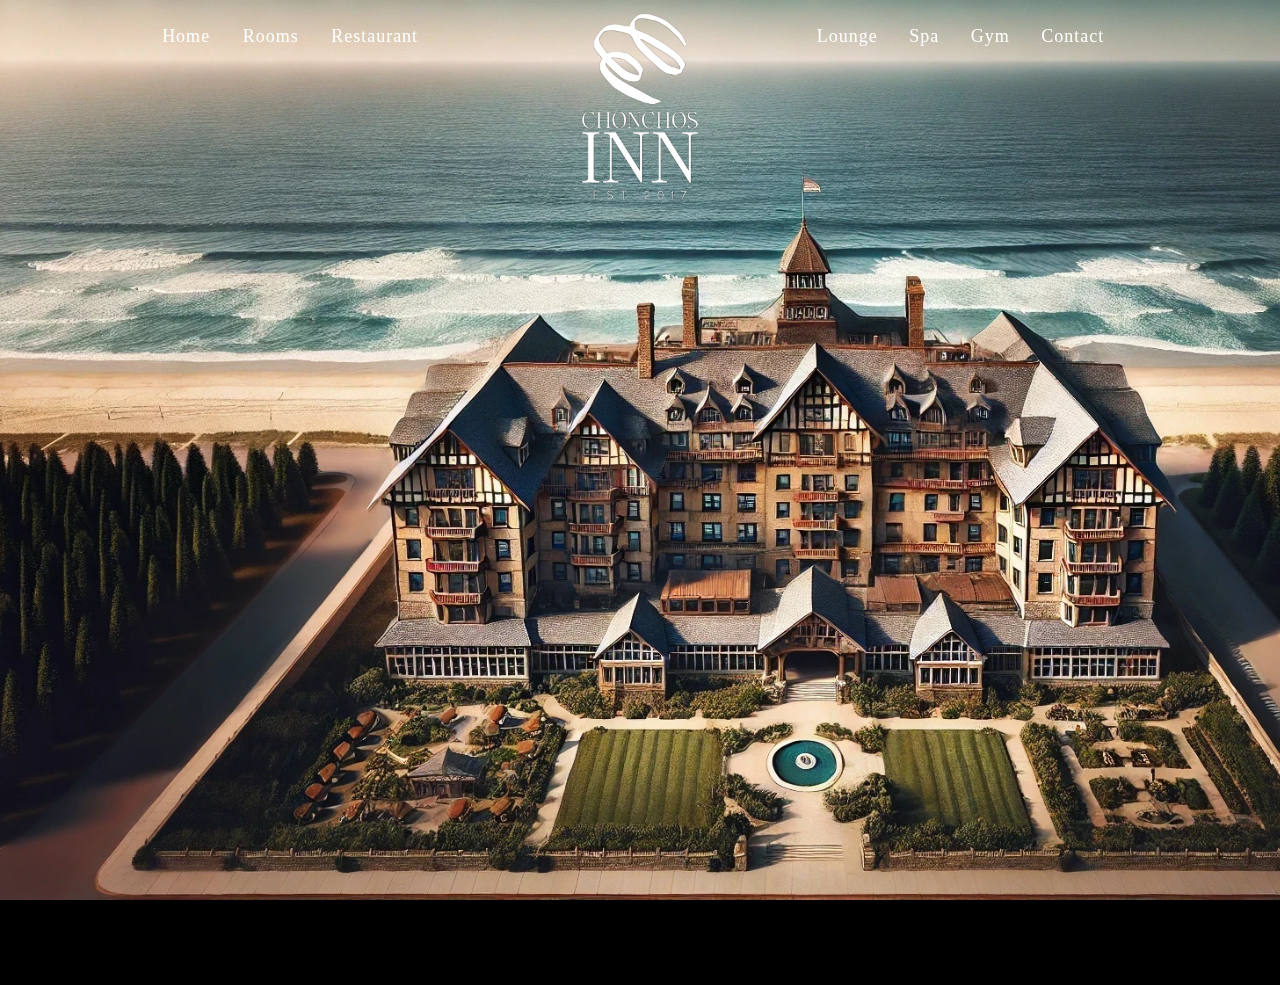
==== contact.html @ 40f88e87 "Add files via upload" ====
<!DOCTYPE html>
<html lang="en">
<head>
    <meta charset="UTF-8">
    <meta name="viewport" content="width=device-width, initial-scale=1.0">
    <title>Chonchos Inn - Contact</title>
    <link rel="stylesheet" href="styles.css">
</head>
<body>

    <!-- Full-screen background section with centered logo -->
    <div id="home-section" style="background-image: url('contact.webp');">
        <a href="index.html">
            <img src="logo.png" alt="Logo" class="logo-visible">
        </a>
    </div>

    <!-- Hidden Header (Shows on Scroll) -->
    <header class="header">
        <!-- Centered logo -->
        <a href="index.html">
            <img src="head_logo.png" alt="Chonchos Inn Logo" class="head-logo">
        </a>
    </header>

    <!-- Navigation (always visible at the top-right) -->
    <nav>
        <div class="nav-left">
            <ul>
                <li><a href="index.html">Home</a></li>
                <li><a href="rooms.html">Rooms</a></li>
                <li><a href="restaurant.html">Restaurant</a></li>
            </ul>
        </div>
        <div class="nav-right">
            <ul>
                <li><a href="lounge.html">Lounge</a></li>
                <li><a href="spa.html">Spa</a></li>
                <li><a href="gym.html">Gym</a></li>
                <li><a href="contact.html">Contact</a></li>
            </ul>
        </div>
    </nav>

    <!-- Main Content -->
    <main>
        <section>
            <h2>Welcome to Chonchos Inn - Contact</h2>
            <p>Enjoy the best of Contact at Chonchos Inn.</p>
        </section>

        <!-- More sections... -->
    </main>

    <!-- <footer class="footer">
        <p>Chonchos Inn | 1-800-Choncho | 123 Silly Street, Falmouth, MA</p>
        <p><a href="contact.html">Contact Us</a></p>
    </footer> -->

    <!-- Include the JS to handle scrolling behavior -->
    <script src="script.js"></script>
</body>
</html>
---- styles.css ----
/* Keyframes for popping in and fading out */
@keyframes fadeInPop {
    0% {
        opacity: 0;
        transform: scale(0.5);
    }
    100% {
        opacity: 1;
        transform: scale(1);
    }
}

@keyframes compressAndExpand {
    0% {
        transform: scaleX(0); /* Start fully compressed horizontally */
        opacity: 0; /* Hidden */
    }
    50% {
        opacity: 1; /* Fade in halfway through the animation */
    }
    100% {
        transform: scaleX(1); /* Fully stretched to original size */
        opacity: 1; /* Fully visible */
    }
}

/* Remove default margins and padding from body and html */
html, body {
    margin: 0;
    padding: 0;
    height: 100%;
    background-color: black;
}

/* Fade in pop animation class */
.logo-fade-in {
    animation: fadeInPop 1s ease forwards;
    opacity: 1; /* Ensure it reaches full opacity after animation */
    transform: scale(1);
}

/* Full-screen background with centered logo */
#home-section {
    height: 100vh;
    background: url('lobby.webp') no-repeat center;
    background-position: -15px center;
    background-size: cover;
    background-attachment: fixed;
    position: relative;
    display: flex;
    justify-content: center;  /* Center children horizontally */
    align-items: flex-start;  /* Align items at the top */
}

#home-section img {
    width: 350px;
    filter: invert(100%);
    z-index: 10;
    cursor: pointer;
    opacity: 0; /* Start with opacity 0 for fade-in */
    transition: opacity 0.5s ease-in-out, transform 0.5s ease-in-out;
    margin-top: -26px; /* Adjust vertical position */
    transform: scale(0.5); /* Start with smaller scale for the pop effect */
}

/* Visibility classes for scroll */
#home-section img.logo-visible {
    opacity: 1; /* Fully visible */
    transform: scale(1); /* Full size */
}

#home-section img.logo-hidden {
    opacity: 0; /* Fully fades out */
    transform: scale(0.8); /* Slightly shrink */
    z-index: -1; /* Move it behind */
}

/* Header styling */
header {
    background-color: #000000;
    padding: 0;
    height: 80px;
    position: fixed;
    top: 0;
    width: 100%;
    z-index: 1000; /* Ensure the header sits below the logo and nav */
    box-shadow: 0 2px 5px rgba(0, 0, 0, 0.1);
    display: flex;
    justify-content: center;
    align-items: center;
    opacity: 0;
    transform: translateY(-100px); /* Initially positioned above view */
    transition: transform 0.5s ease-in-out, opacity 0.5s ease-in-out;
}

/* Anchor tag for clickable logo */
header a.logo-link {
    z-index: 1005; /* Ensure the clickable area is on top */
    display: block;
    position: relative; /* Ensure it can be clicked */
}

/* Adjusted logo z-index for visibility */
header img.head-logo {
    width: 350px;
    position: relative;
    top: 0;
    transform: scaleX(0);
    opacity: 0;
    filter: invert(100%);
    z-index: 1006; /* Ensure the logo is above everything */
    transition: transform 0.5s ease-in-out, opacity 0.5s ease-in-out;
    cursor: pointer; /* Ensure it's a clickable pointer */
}

/* When visible, apply the expanding effect */
header img.head-logo.logo-visible {
    animation: compressAndExpand 1s ease forwards;
}

/* Make header visible with smooth slide down */
header.visible {
    opacity: 1;
    transform: translateY(0);
}

/* Smooth slide up when hidden */
header.hidden {
    opacity: 0;
    transform: translateY(-100px); /* Move the header back up out of view */
}

/* Navigation styling */
nav {
    position: fixed;
    top: 16px;
    left: 11.3%;
    right: 11%;
    width: auto;
    z-index: 1003; /* Navigation sits below the logo but above the header */
    display: flex;
    justify-content: space-between;
    transition: all 0.5s ease;
}

/* Left navigation group */
.nav-left ul {
    list-style-type: none;
    margin: 0;
    padding: 0;
    display: flex;
    justify-content: flex-start;
}

.nav-left ul li {
    margin-left: 2.5px;
}

/* Right navigation group */
.nav-right ul {
    list-style-type: none;
    margin: 0;
    padding: 0;
    display: flex;
    justify-content: flex-end;
    margin-right: 20px;
}

.nav-right ul li {
    margin-left: 1.5px;
}

/* Shared styles for the navigation links */
nav ul li a {
    position: relative;
    color: #ffffff;
    text-decoration: none;
    font-family: 'Times New Roman', Times, serif;
    padding: 10px 15px;
    display: block;
    font-size: 18px;
    letter-spacing: 1px;
    overflow: hidden;
}

/* Pseudo-element for the underline effect */
nav ul li a::before {
    content: '';
    position: absolute;
    bottom: 0;
    left: 50%;
    width: 0;
    height: 2px;
    background-color: #8B6508;
    transition: width 0.3s ease, left 0.3s ease;
    z-index: 1;
}

nav ul li a:hover::before {
    width: 50%;
    left: 25%;
}

/* Responsive adjustments */
@media (max-width: 768px) {
    nav {
        flex-direction: column;
        align-items: center;
        top: 0;
        left: 10%;
        right: 10%;
    }

    .nav-left ul, .nav-right ul {
        flex-direction: column;
        align-items: center;
    }

    .nav-left ul li, .nav-right ul li {
        margin-left: 0;
        margin-bottom: 10px;
    }
}

/* Responsive adjustments for the header and logo */
@media (max-width: 768px) {
    nav ul {
        flex-direction: column;
        align-items: center;
    }

    nav ul li {
        margin-left: 0;
        margin-bottom: 10px;
    }

    #home-section img {
        width: 250px;
    }

    header img.head-logo {
        width: 250px;
        top: 50%;
        transform: translateY(-50%);
    }

    header {
        height: 60px;
    }
}
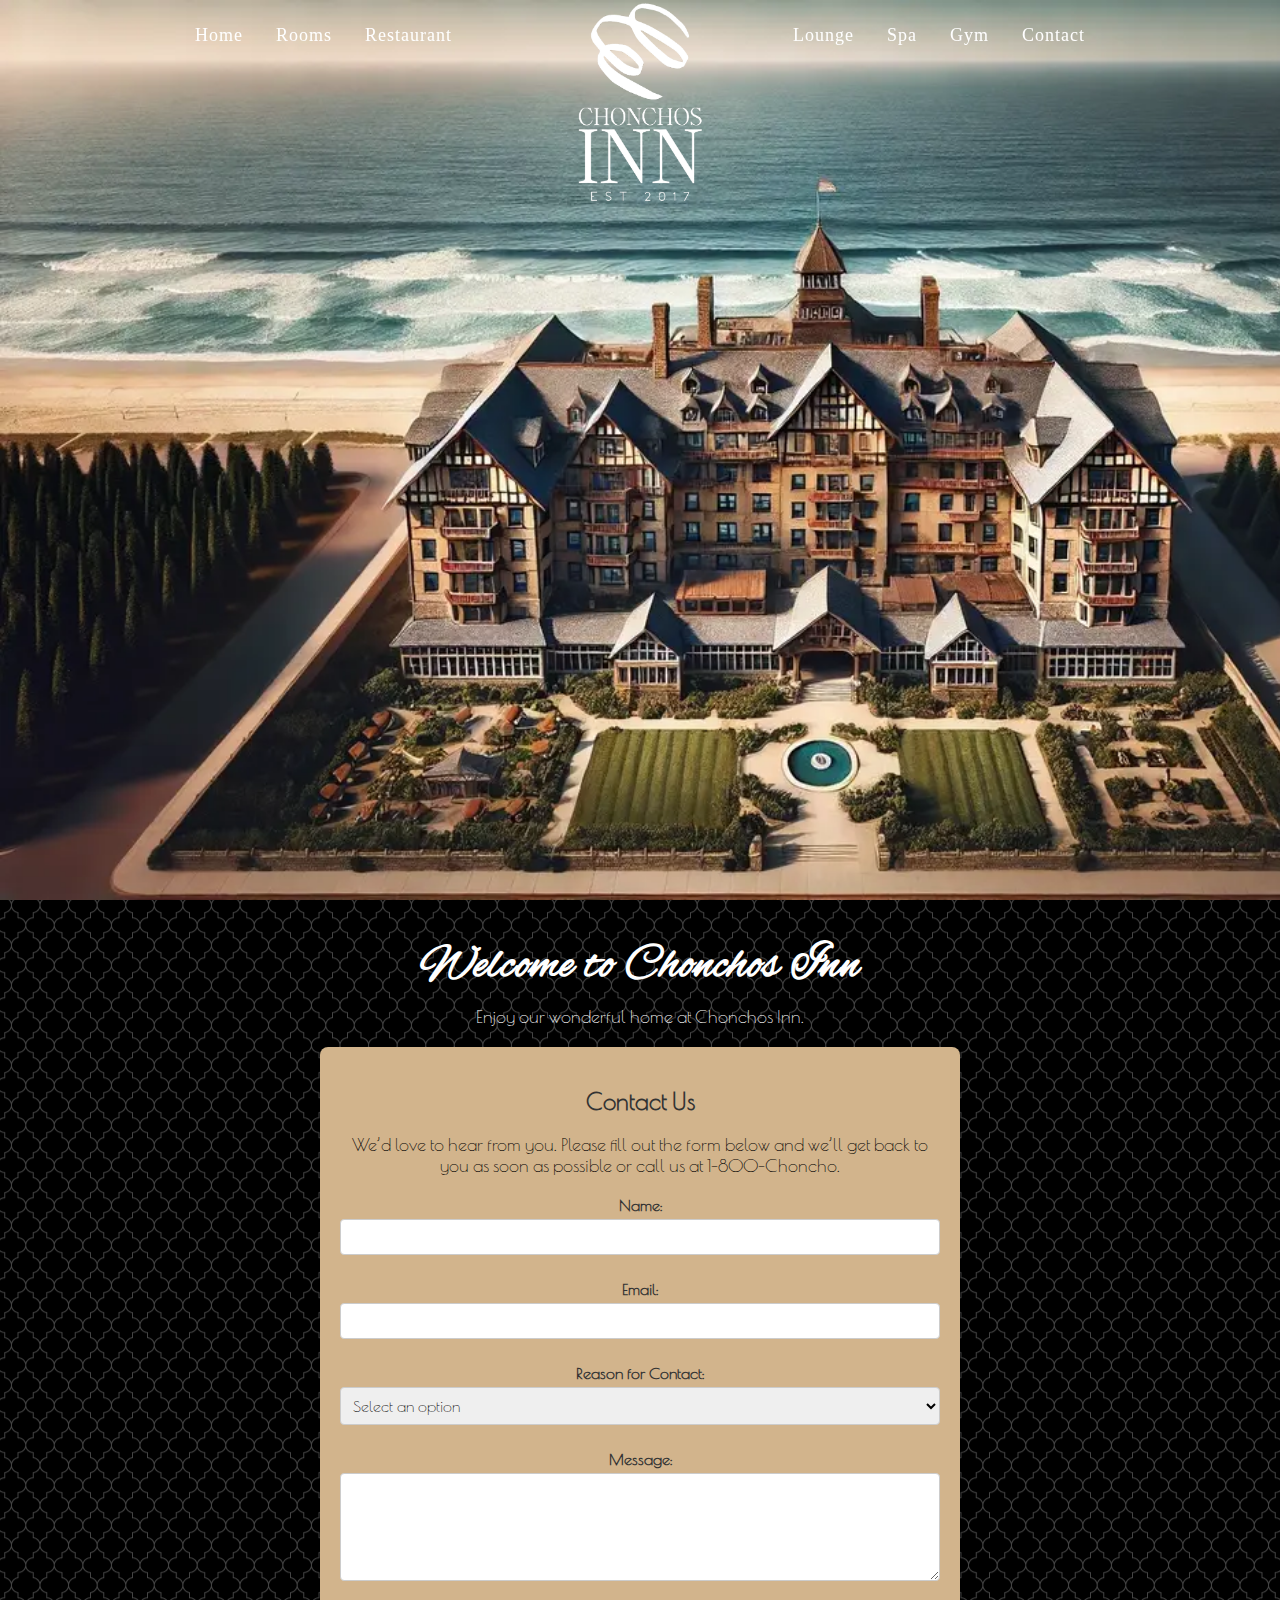
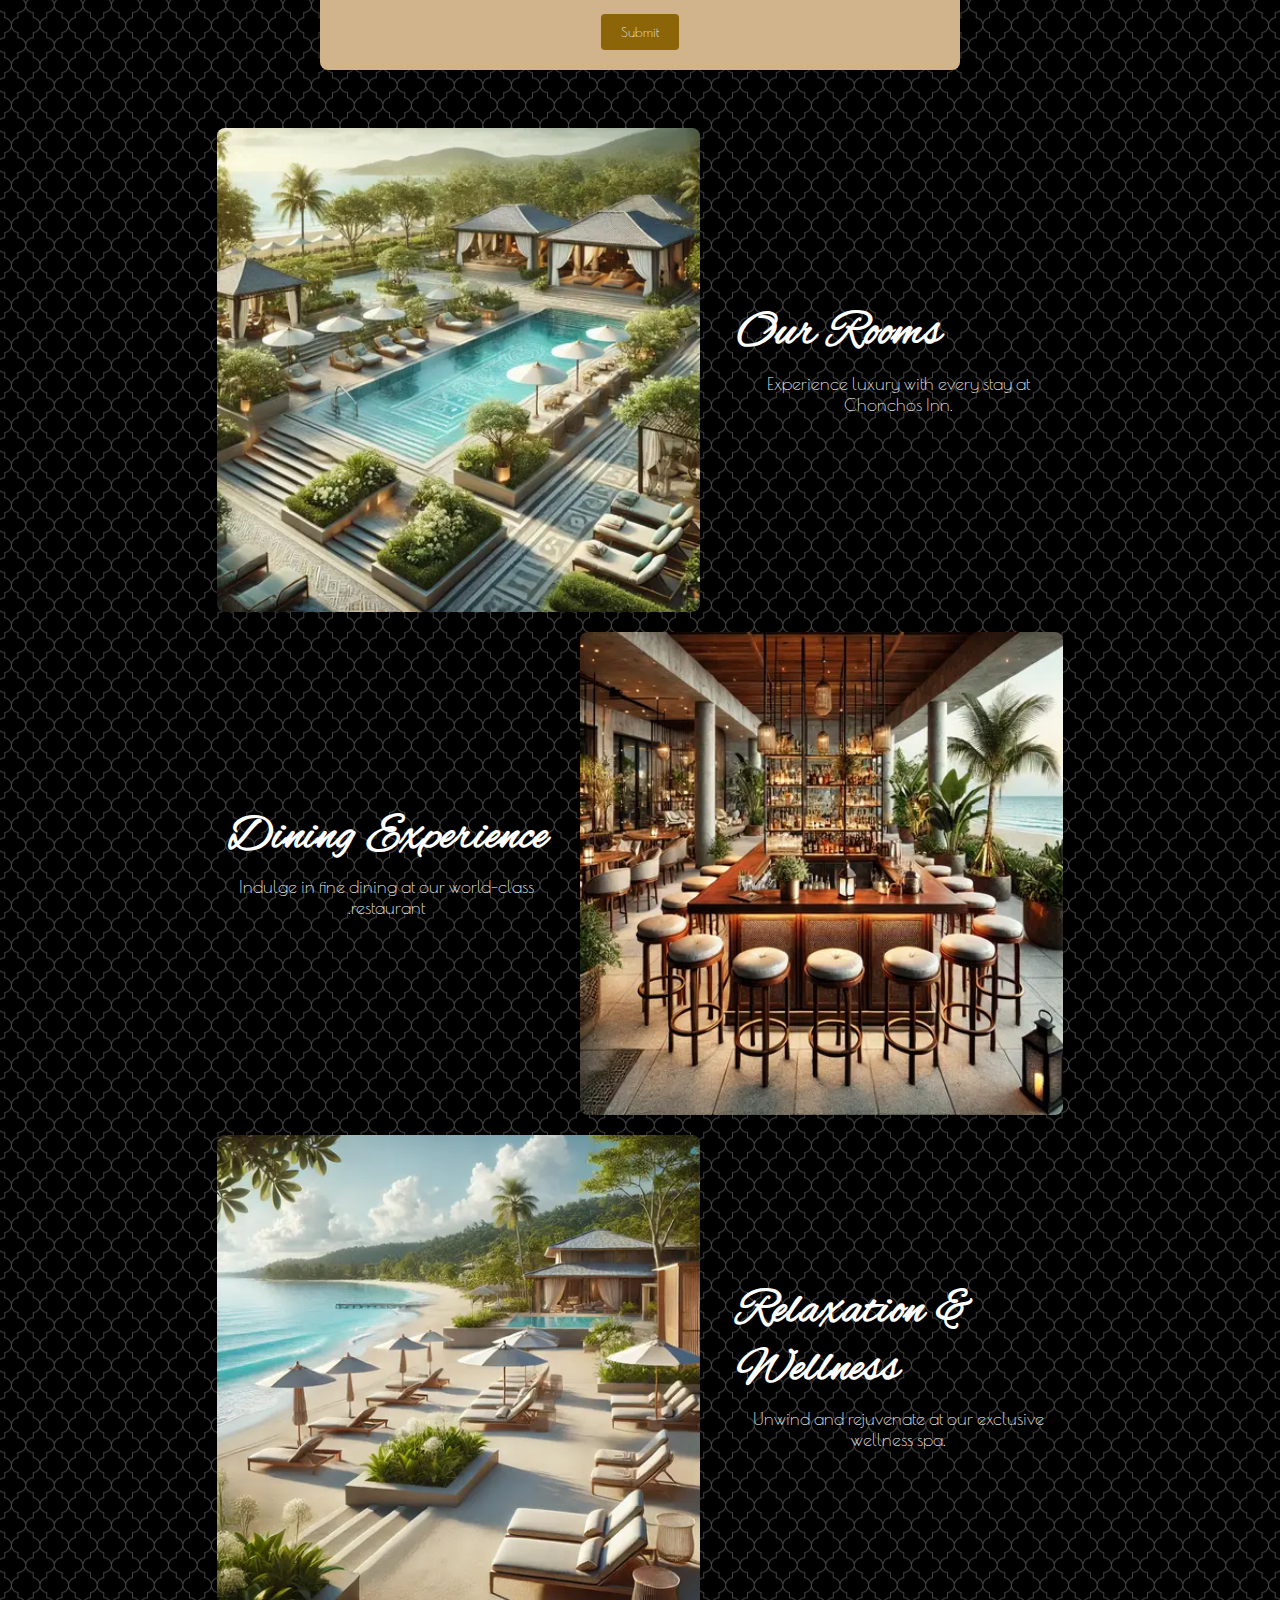
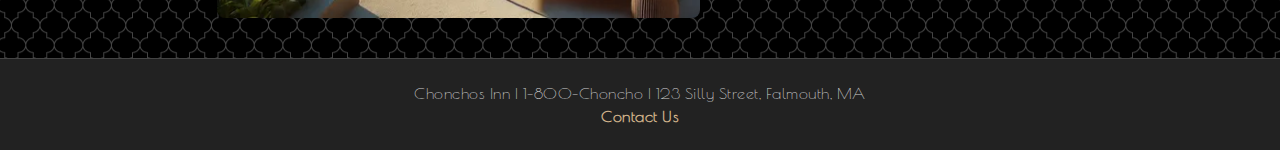
==== commit 0498add8: "Add files via upload" ====
--- a/contact.html
+++ b/contact.html
@@ -5,6 +5,8 @@
     <meta name="viewport" content="width=device-width, initial-scale=1.0">
     <title>Chonchos Inn - Contact</title>
     <link rel="stylesheet" href="styles.css">
+    <link href="https://fonts.googleapis.com/css2?family=Alex+Brush&display=swap" rel="stylesheet">
+    <link href="https://fonts.googleapis.com/css2?family=Poiret+One&display=swap" rel="stylesheet">
 </head>
 <body>
 
@@ -15,47 +17,117 @@
         </a>
     </div>
 
-    <!-- Hidden Header (Shows on Scroll) -->
-    <header class="header">
-        <!-- Centered logo -->
-        <a href="index.html">
-            <img src="head_logo.png" alt="Chonchos Inn Logo" class="head-logo">
-        </a>
-    </header>
+    <div class="pattern-container"> 
 
-    <!-- Navigation (always visible at the top-right) -->
-    <nav>
-        <div class="nav-left">
-            <ul>
-                <li><a href="index.html">Home</a></li>
-                <li><a href="rooms.html">Rooms</a></li>
-                <li><a href="restaurant.html">Restaurant</a></li>
-            </ul>
-        </div>
-        <div class="nav-right">
-            <ul>
-                <li><a href="lounge.html">Lounge</a></li>
-                <li><a href="spa.html">Spa</a></li>
-                <li><a href="gym.html">Gym</a></li>
-                <li><a href="contact.html">Contact</a></li>
-            </ul>
-        </div>
-    </nav>
+      <!-- Header Container for unified header and nav appearance -->
+      <div class="header-container">
+        <nav class="persistent-nav">
+            <div class="nav-left">
+                <ul>
+                    <li><a href="index.html">Home</a></li>
+                    <li><a href="rooms.html">Rooms</a></li>
+                    <li><a href="restaurant.html">Restaurant</a></li>
+                </ul>
+            </div>
+            <div class="nav-right">
+                <ul>
+                    <li><a href="lounge.html">Lounge</a></li>
+                    <li><a href="spa.html">Spa</a></li>
+                    <li><a href="gym.html">Gym</a></li>
+                    <li><a href="contact.html">Contact</a></li>
+                </ul>
+            </div>
+        </nav>
+        
+        <header class="header">
+            <a href="index.html" class="logo-link">
+                <img src="head_logo.png" alt="Chonchos Inn Logo" class="head-logo">
+            </a>
+        </header>
+    </div>
 
     <!-- Main Content -->
-    <main>
-        <section>
-            <h2>Welcome to Chonchos Inn - Contact</h2>
-            <p>Enjoy the best of Contact at Chonchos Inn.</p>
-        </section>
+   <main>
+    <br>
 
-        <!-- More sections... -->
-    </main>
+    <section>
+        <h1>Welcome to Chonchos Inn</h1>
+        <p>Enjoy our wonderful home at Chonchos Inn.</p>
+    </section>
 
-    <!-- <footer class="footer">
-        <p>Chonchos Inn | 1-800-Choncho | 123 Silly Street, Falmouth, MA</p>
-        <p><a href="contact.html">Contact Us</a></p>
-    </footer> -->
+    <section id="contact-form-section">
+        <h2>Contact Us</h2>
+        <p>We’d love to hear from you. Please fill out the form below and we’ll get back to you as soon as possible or call us at 1-800-Choncho.</p>
+        
+        <form action="contact_form_submission.html" method="POST" class="contact-form">
+            <!-- Name Input -->
+            <label for="name">Name:</label>
+            <input type="text" id="name" name="name" required>
+    
+            <!-- Email Input -->
+            <label for="email">Email:</label>
+            <input type="email" id="email" name="email" required>
+    
+            <!-- Reason for Contact Dropdown -->
+            <label for="reason">Reason for Contact:</label>
+            <select id="reason" name="reason" required>
+                <option value="" disabled selected>Select an option</option>
+                <option value="booking">Booking Inquiry</option>
+                <option value="general">General Question</option>
+                <option value="feedback">Feedback</option>
+                <option value="other">Other</option>
+            </select>
+    
+            <!-- Message Textarea -->
+            <label for="message">Message:</label>
+            <textarea id="message" name="message" rows="5" required></textarea>
+    
+            <!-- Submit Button -->
+            <div class="submit-button-container">
+                <button type="submit" class="submit-button">Submit</button>
+            </div>
+        </form>
+    </section>
+
+    <br>
+
+    <section class="diagonal-gallery">
+        <!-- Rooms Section -->
+        <div class="diagonal-item">
+                <img src="contact1.webp" alt="Luxurious rooms at Chonchos Inn">
+            <div class="text-content">
+                <h2>Our Rooms</h2>
+                <p>Experience luxury with every stay at Chonchos Inn.</p>
+            </div>
+        </div>
+
+        <!-- Restaurant Section -->
+        <div class="diagonal-item reverse">
+                <img src="contact2.webp" alt="Dining at Chonchos Inn">
+            <div class="text-content">
+                <h2>Dining Experience</h2>
+                <p>Indulge in fine dining at our world-class restaurant.</p>
+            </div>
+        </div>
+
+        <!-- Health & Wellness Section -->
+        <div class="diagonal-item">
+                <img src="contact3.webp" alt="Health and wellness facilities at Chonchos Inn">
+            <div class="text-content">
+                <h2>Relaxation & Wellness</h2>
+                <p>Unwind and rejuvenate at our exclusive wellness spa.</p>
+            </div>
+        </div>
+    </section>
+</main>
+
+   <!-- Footer Section -->
+   <footer class="footer">
+    <p>Chonchos Inn | 1-800-Choncho | 123 Silly Street, Falmouth, MA</p>
+    <p><a href="contact.html">Contact Us</a></p>
+</footer>
+
+</div> <!-- End of Pattern Container -->
 
     <!-- Include the JS to handle scrolling behavior -->
     <script src="script.js"></script>
--- a/styles.css
+++ b/styles.css
@@ -1,3 +1,4 @@
+
 /* Keyframes for popping in and fading out */
 @keyframes fadeInPop {
     0% {
@@ -10,21 +11,29 @@
     }
 }
 
-@keyframes compressAndExpand {
+/* New keyframe for opening effect */
+@keyframes openHorizontally {
     0% {
-        transform: scaleX(0); /* Start fully compressed horizontally */
-        opacity: 0; /* Hidden */
+        transform: scaleX(0); /* Start with zero width */
+        opacity: 0; /* Hidden at the start */
     }
     50% {
-        opacity: 1; /* Fade in halfway through the animation */
+        opacity: 1; /* Fade in halfway through */
     }
     100% {
-        transform: scaleX(1); /* Fully stretched to original size */
+        transform: scaleX(1); /* Full width */
         opacity: 1; /* Fully visible */
     }
 }
 
-/* Remove default margins and padding from body and html */
+.pattern-container {
+    background-color: transparent;
+    background-image: url('hotel-wallpaper-black.png');
+    background-repeat: repeat;
+    background-size: auto;
+    background-position: center;
+}
+
 html, body {
     margin: 0;
     padding: 0;
@@ -32,147 +41,141 @@
     background-color: black;
 }
 
-/* Fade in pop animation class */
 .logo-fade-in {
     animation: fadeInPop 1s ease forwards;
-    opacity: 1; /* Ensure it reaches full opacity after animation */
+    opacity: 1;
     transform: scale(1);
 }
 
-/* Full-screen background with centered logo */
+/* Main logo fade-in effect */
+#home-section img.logo-visible {
+    opacity: 1;
+    transform: scale(1);
+    transition: opacity 0.5s ease, transform 0.5s ease;
+}
+
+/* Main logo fade-out effect */
+#home-section img.logo-hidden {
+    opacity: 0;
+    transform: scale(0.8);
+    transition: opacity 0.5s ease, transform 0.5s ease;
+}
+
+/* Fullscreen background */
 #home-section {
     height: 100vh;
-    background: url('lobby.webp') no-repeat center;
-    background-position: -15px center;
     background-size: cover;
-    background-attachment: fixed;
-    position: relative;
-    display: flex;
-    justify-content: center;  /* Center children horizontally */
-    align-items: flex-start;  /* Align items at the top */
+    display: flex;
+    justify-content: center;
+    align-items: flex-start;
 }
 
 #home-section img {
-    width: 350px;
+    width: 125px;
+    height: auto;
     filter: invert(100%);
     z-index: 10;
     cursor: pointer;
-    opacity: 0; /* Start with opacity 0 for fade-in */
-    transition: opacity 0.5s ease-in-out, transform 0.5s ease-in-out;
-    margin-top: -26px; /* Adjust vertical position */
-    transform: scale(0.5); /* Start with smaller scale for the pop effect */
-}
-
-/* Visibility classes for scroll */
-#home-section img.logo-visible {
-    opacity: 1; /* Fully visible */
-    transform: scale(1); /* Full size */
-}
-
-#home-section img.logo-hidden {
-    opacity: 0; /* Fully fades out */
-    transform: scale(0.8); /* Slightly shrink */
-    z-index: -1; /* Move it behind */
-}
-
-/* Header styling */
-header {
-    background-color: #000000;
-    padding: 0;
-    height: 80px;
+    opacity: 0;
+    transform: scale(0.5);
+    margin-top: 2px;
+    transition: opacity 0.5s ease, transform 0.5s ease;
+}
+
+/* Unified Header Container */
+.header-container {
     position: fixed;
     top: 0;
     width: 100%;
-    z-index: 1000; /* Ensure the header sits below the logo and nav */
-    box-shadow: 0 2px 5px rgba(0, 0, 0, 0.1);
-    display: flex;
-    justify-content: center;
-    align-items: center;
-    opacity: 0;
-    transform: translateY(-100px); /* Initially positioned above view */
-    transition: transform 0.5s ease-in-out, opacity 0.5s ease-in-out;
-}
-
-/* Anchor tag for clickable logo */
-header a.logo-link {
-    z-index: 1005; /* Ensure the clickable area is on top */
-    display: block;
-    position: relative; /* Ensure it can be clicked */
-}
-
-/* Adjusted logo z-index for visibility */
-header img.head-logo {
-    width: 350px;
-    position: relative;
-    top: 0;
-    transform: scaleX(0);
-    opacity: 0;
-    filter: invert(100%);
-    z-index: 1006; /* Ensure the logo is above everything */
-    transition: transform 0.5s ease-in-out, opacity 0.5s ease-in-out;
-    cursor: pointer; /* Ensure it's a clickable pointer */
-}
-
-/* When visible, apply the expanding effect */
-header img.head-logo.logo-visible {
-    animation: compressAndExpand 1s ease forwards;
-}
-
-/* Make header visible with smooth slide down */
-header.visible {
-    opacity: 1;
-    transform: translateY(0);
-}
-
-/* Smooth slide up when hidden */
-header.hidden {
-    opacity: 0;
-    transform: translateY(-100px); /* Move the header back up out of view */
-}
-
-/* Navigation styling */
-nav {
-    position: fixed;
-    top: 16px;
-    left: 11.3%;
-    right: 11%;
-    width: auto;
-    z-index: 1003; /* Navigation sits below the logo but above the header */
+    background-color: rgba(0, 0, 0, 0);
+    transition: background-color 0.3s ease, height 0.3s ease;
+    z-index: 100;
+    height: 50px;
+}
+
+.header-container.scrolled {
+    background-color: #000000;
+    height: 75px;
+}
+
+/* Preserved Original Navigation Styling */
+.persistent-nav {
     display: flex;
     justify-content: space-between;
-    transition: all 0.5s ease;
-}
-
-/* Left navigation group */
-.nav-left ul {
+    align-items: center;
+    padding: 0 20px;
+    height: 50px;
+}
+
+.persistent-nav ul {
     list-style-type: none;
     margin: 0;
     padding: 0;
     display: flex;
-    justify-content: flex-start;
-}
-
-.nav-left ul li {
-    margin-left: 2.5px;
-}
-
-/* Right navigation group */
-.nav-right ul {
+    gap: 20px;
+}
+
+/* Header Styling */
+header {
+    display: flex;
+    justify-content: center;
+    align-items: center;
+    height: 50px;
+    position: relative;
+}
+
+/* Centered Logo in Header */
+header a.logo-link {
+    display: flex;
+    justify-content: center;
+    align-items: center;
+    height: 100%;
+}
+
+header img.head-logo {
+    width: 325px !important;
+    height: auto !important;
+    opacity: 0;
+    width: 100%;
+    height: auto;
+    filter: invert(100%);
+    position: relative;
+    top: -38px;
+    pointer-events: none;
+    animation-fill-mode: forwards; /* Keep final state */
+}
+
+/* Show logo when header-container is scrolled */
+.header-container.scrolled header img.head-logo {
+    animation: openHorizontally 1.125s ease forwards 0.3s; /* Apply the opening effect */
+    transform-origin: center; 
+    pointer-events: auto;
+}
+
+/* Navigation Left and Right Sections */
+.nav-left {
+    margin-top: 20px; 
+    display: flex;
+    padding-left: 160px; /* Adjust this value to bring it closer to the center */
+}
+
+.nav-right {
+    margin-top: 20px; 
+    display: flex;
+    padding-right: 160px; /* Adjust this value to bring it closer to the center */
+}
+
+
+.nav-left ul, .nav-right ul {
     list-style-type: none;
     margin: 0;
     padding: 0;
     display: flex;
-    justify-content: flex-end;
-    margin-right: 20px;
-}
-
-.nav-right ul li {
-    margin-left: 1.5px;
-}
-
-/* Shared styles for the navigation links */
-nav ul li a {
-    position: relative;
+    gap: 3px;
+}
+
+/* Navigation Links */
+.persistent-nav ul li a {
     color: #ffffff;
     text-decoration: none;
     font-family: 'Times New Roman', Times, serif;
@@ -180,11 +183,12 @@
     display: block;
     font-size: 18px;
     letter-spacing: 1px;
-    overflow: hidden;
-}
-
-/* Pseudo-element for the underline effect */
-nav ul li a::before {
+    position: relative;
+    cursor: pointer;
+}
+
+/* Hover Effect */
+.persistent-nav ul li a::before {
     content: '';
     position: absolute;
     bottom: 0;
@@ -196,19 +200,365 @@
     z-index: 1;
 }
 
-nav ul li a:hover::before {
+.persistent-nav ul li a:hover::before {
     width: 50%;
     left: 25%;
 }
 
-/* Responsive adjustments */
+/* Search Section Styling */
+#search-section {
+    display: flex;
+    flex-direction: column;
+    align-items: center;
+    background-color: #D2B48C;
+    padding: 15px;
+    border-radius: 8px;
+    box-shadow: 0 2px 6px rgba(0, 0, 0, 0.2);
+    width: 90%;
+    max-width: 800px;
+    margin: 20px auto;
+}
+
+#search-bar form {
+    display: flex;
+    align-items: center;
+    gap: 10px;
+    flex-wrap: wrap;
+    justify-content: center;
+}
+
+#search-bar .guest-fields {
+    display: flex;
+    align-items: center;
+    gap: 10px;
+}
+
+.submit-button-container {
+    width: 100%;
+    display: flex;
+    justify-content: center;
+    margin-top: 15px;
+}
+
+#search-bar button {
+    background-color: transparent;
+    color: #000;
+    font-weight: bold;
+    border: none;
+    border-bottom: 2px solid #000;
+    padding: 8px 15px;
+    cursor: pointer;
+    font-size: 18px;
+    transition: color 0.3s ease;
+}
+
+#search-bar button:hover {
+    color: #8B0000;
+}
+
+input[type=number]::-webkit-outer-spin-button,
+input[type=number]::-webkit-inner-spin-button {
+    -webkit-appearance: none;
+    margin: 0;
+}
+
+input[type=number] {
+    -moz-appearance: textfield;
+}
+
+#search-section a, #search-section button, #search-section label {
+    text-decoration: none;
+    border: none;
+    outline: none;
+    color: inherit;
+}
+
+/* Diagonal Gallery Layout */
+.diagonal-gallery {
+    display: grid;
+    gap: 20px;
+    padding: 20px;
+    justify-items: center;
+}
+
+/* Default state with transition for smooth scaling */
+#home-section img,
+.diagonal-item img {
+    transition: transform 0.3s ease; /* Smooth transition */
+}
+
+/* Hover effect to slightly enlarge images */
+#home-section img:hover,
+.diagonal-item img:hover {
+    transform: scale(1.05); /* Increase size slightly */
+}
+
+
+.diagonal-item {
+    display: grid;
+    grid-template-columns: 3fr 2fr;
+    align-items: center;
+    justify-content: center;
+    gap: 5px;
+    max-width: 900px;
+}
+
+.diagonal-item.reverse {
+    grid-template-columns: 3fr 2fr;
+    direction: rtl;
+}
+
+.diagonal-item img {
+    width: 90%;
+    height: auto;
+    border-radius: 8px;
+    display: block;
+    margin: auto;
+}
+
+main h1 {
+    font-size: 48px;
+    font-family: 'Alex Brush', cursive;
+    color: #ffffff;
+    text-align: center;
+    margin: 20px 0 10px;
+    letter-spacing: 1px;
+    line-height: 1.2;
+}
+
+main p {
+    font-size: 18px;
+    font-family: 'Poiret One', sans-serif;
+    color: #ffffff;
+    text-align: center;
+    margin: 0 0 20px;
+}
+
+.text-content {
+    display: flex;
+    flex-direction: column;
+    align-items: flex-start;
+    text-align: left;
+    color: #ffffff;
+    max-width: 90%;
+    padding-left: 5px;
+}
+
+.text-content h2 {
+    font-size: 48px;
+    font-family: 'Alex Brush', cursive;
+    line-height: 1.2;
+    color: #ffffff;
+    margin: 0;
+    letter-spacing: 1px;
+}
+
+.text-content p {
+    font-size: 18px;
+    font-family: 'Poiret One', sans-serif;
+    color: #ffffff;
+    margin-top: 10px;
+}
+
+/* Footer Section Styling */
+.footer {
+    background-color: #222; /* Dark background to match the header and general theme */
+    color: #f5f5f5; /* Light text color for contrast */
+    padding: 20px 10px;
+    text-align: center;
+    font-family: 'Poiret One', sans-serif;
+    font-size: 16px;
+    letter-spacing: 0.5px;
+    margin-top: 20px;
+}
+
+.footer p {
+    margin: 5px 0;
+    color: #cfcfcf; /* Slightly muted color for a softer look */
+}
+
+.footer a {
+    color: #D2B48C; /* Use a warm tone to match the theme */
+    text-decoration: none;
+    font-weight: bold;
+    transition: color 0.3s ease;
+}
+
+.footer a:hover {
+    color: #8B6508; /* Darker shade for hover effect */
+}
+
+/* Add a subtle border at the top for separation */
+.footer {
+    border-top: 1px solid #444;
+}
+/* Carousel button styles */
+.carousel {
+    position: relative;
+    width: 100%;
+    max-width: 600px; /* Adjust based on your layout */
+    margin: auto;
+}
+
+
+
+.carousel-images img {
+    width: 100%;
+    display: none; /* Hide all images initially */
+}
+
+.carousel-images img:first-child {
+    display: block; /* Show only the first image initially */
+}
+
+/* Base style for carousel buttons */
+.carousel-button {
+    position: absolute;
+    top: 50%;
+    transform: translateY(-50%);
+    background-color: transparent; /* No background block */
+    color: #ffffffcc; /* Darker arrow color */
+    border: none;
+    font-size: 32px; /* Increase size for bigger arrows */
+    padding: 10px;
+    cursor: pointer;
+    z-index: 10;
+    transition: color 0.3s; /* Smooth transition for color change */
+}
+
+/* Position the previous button on the left and the next button on the right */
+.carousel-button.prev {
+    left: 10px;
+}
+
+.carousel-button.next {
+    right: 10px;
+}
+
+/* Darken arrow color on hover */
+.carousel-button:hover {
+    color: #8B6508;/* Fully dark black on hover */
+}
+
+#room-results .carousel-images img:hover {
+    transform: none; /* Remove any hover transformation like scale or rotate */
+    filter: none; /* Remove any hover filter like brightness or contrast */
+    transition: none; /* Disable transition on hover */
+}
+
+.text-content ul {
+    list-style-type: none; /* Remove default bullets */
+    padding: 0;
+    margin: 15px 0; /* Add spacing above and below the list */
+}
+
+.text-content ul li {
+    position: relative;
+    padding-left: 28px; /* Add space for a custom icon */
+    margin-bottom: 10px; /* Add space between items */
+    font-size: 0.95em;
+    color: #D2B48C; /* Warm tone to match theme */
+    line-height: 1.6;
+    font-family: 'Poiret One', sans-serif;
+}
+
+/* Custom icon for each feature */
+.text-content ul li::before {
+    content: "✔"; /* Add a checkmark or any icon of choice */
+    position: absolute;
+    left: 0;
+    color: #8B6508; /* Accent color for the icon */
+    font-size: 1.1em;
+}
+
+/* Smooth hover effect on room features */
+.text-content ul li:hover {
+    color: #8B6508; /* Match the hover color of navigation links */
+    transition: color 0.3s ease;
+}
+
+/* Styling for the booking button */
+.booking-button {
+    display: inline-block;
+    margin-top: 15px;
+    padding: 10px 20px;
+    font-size: 16px;
+    font-family: 'Poiret One', sans-serif;
+    color: #ffffff;
+    background-color: #8B6508;
+    border-radius: 5px;
+    text-decoration: none;
+    text-align: center;
+    transition: background-color 0.3s ease, transform 0.3s ease;
+}
+
+/* Hover effect for the booking button */
+.booking-button:hover {
+    background-color: #D2B48C;
+    transform: scale(1.05);
+}
+
+/* Contact Form Section Styling */
+#contact-form-section {
+    background-color: #D2B48C;
+    padding: 20px;
+    border-radius: 8px;
+    box-shadow: 0 2px 6px rgba(0, 0, 0, 0.2);
+    width: 90%;
+    max-width: 600px;
+    margin: 20px auto;
+    text-align: center;
+    color: #333;
+    font-family: 'Poiret One', sans-serif;
+}
+
+.contact-form label {
+    font-weight: bold;
+    margin-top: 10px;
+    display: block;
+    font-size: 16px;
+}
+
+.contact-form input[type="text"],
+.contact-form input[type="email"],
+.contact-form select,
+.contact-form textarea {
+    width: 100%;
+    padding: 8px;
+    border: 1px solid #ccc;
+    border-radius: 4px;
+    margin-top: 5px;
+    margin-bottom: 15px;
+    font-size: 16px;
+    font-family: 'Poiret One', sans-serif;
+    box-sizing: border-box;
+}
+
+.submit-button-container button {
+    background-color: #8B6508;
+    color: #fff;
+    padding: 10px 20px;
+    border: none;
+    border-radius: 4px;
+    cursor: pointer;
+    font-family: 'Poiret One', sans-serif;
+    transition: background-color 0.3s ease, transform 0.3s ease;
+}
+
+.submit-button-container button:hover {
+    background-color: #D2B48C;
+    transform: scale(1.05);
+}
+
+#contact-form-section p {
+    color: black;
+}
+
+
 @media (max-width: 768px) {
-    nav {
+    .persistent-nav {
         flex-direction: column;
-        align-items: center;
-        top: 0;
-        left: 10%;
-        right: 10%;
+        height: auto;
     }
 
     .nav-left ul, .nav-right ul {
@@ -216,35 +566,11 @@
         align-items: center;
     }
 
-    .nav-left ul li, .nav-right ul li {
-        margin-left: 0;
-        margin-bottom: 10px;
-    }
-}
-
-/* Responsive adjustments for the header and logo */
-@media (max-width: 768px) {
-    nav ul {
-        flex-direction: column;
-        align-items: center;
-    }
-
-    nav ul li {
-        margin-left: 0;
-        margin-bottom: 10px;
-    }
-
-    #home-section img {
-        width: 250px;
+    header {
+        height: 60px;
     }
 
     header img.head-logo {
         width: 250px;
-        top: 50%;
-        transform: translateY(-50%);
-    }
-
-    header {
-        height: 60px;
-    }
-}
+    }
+}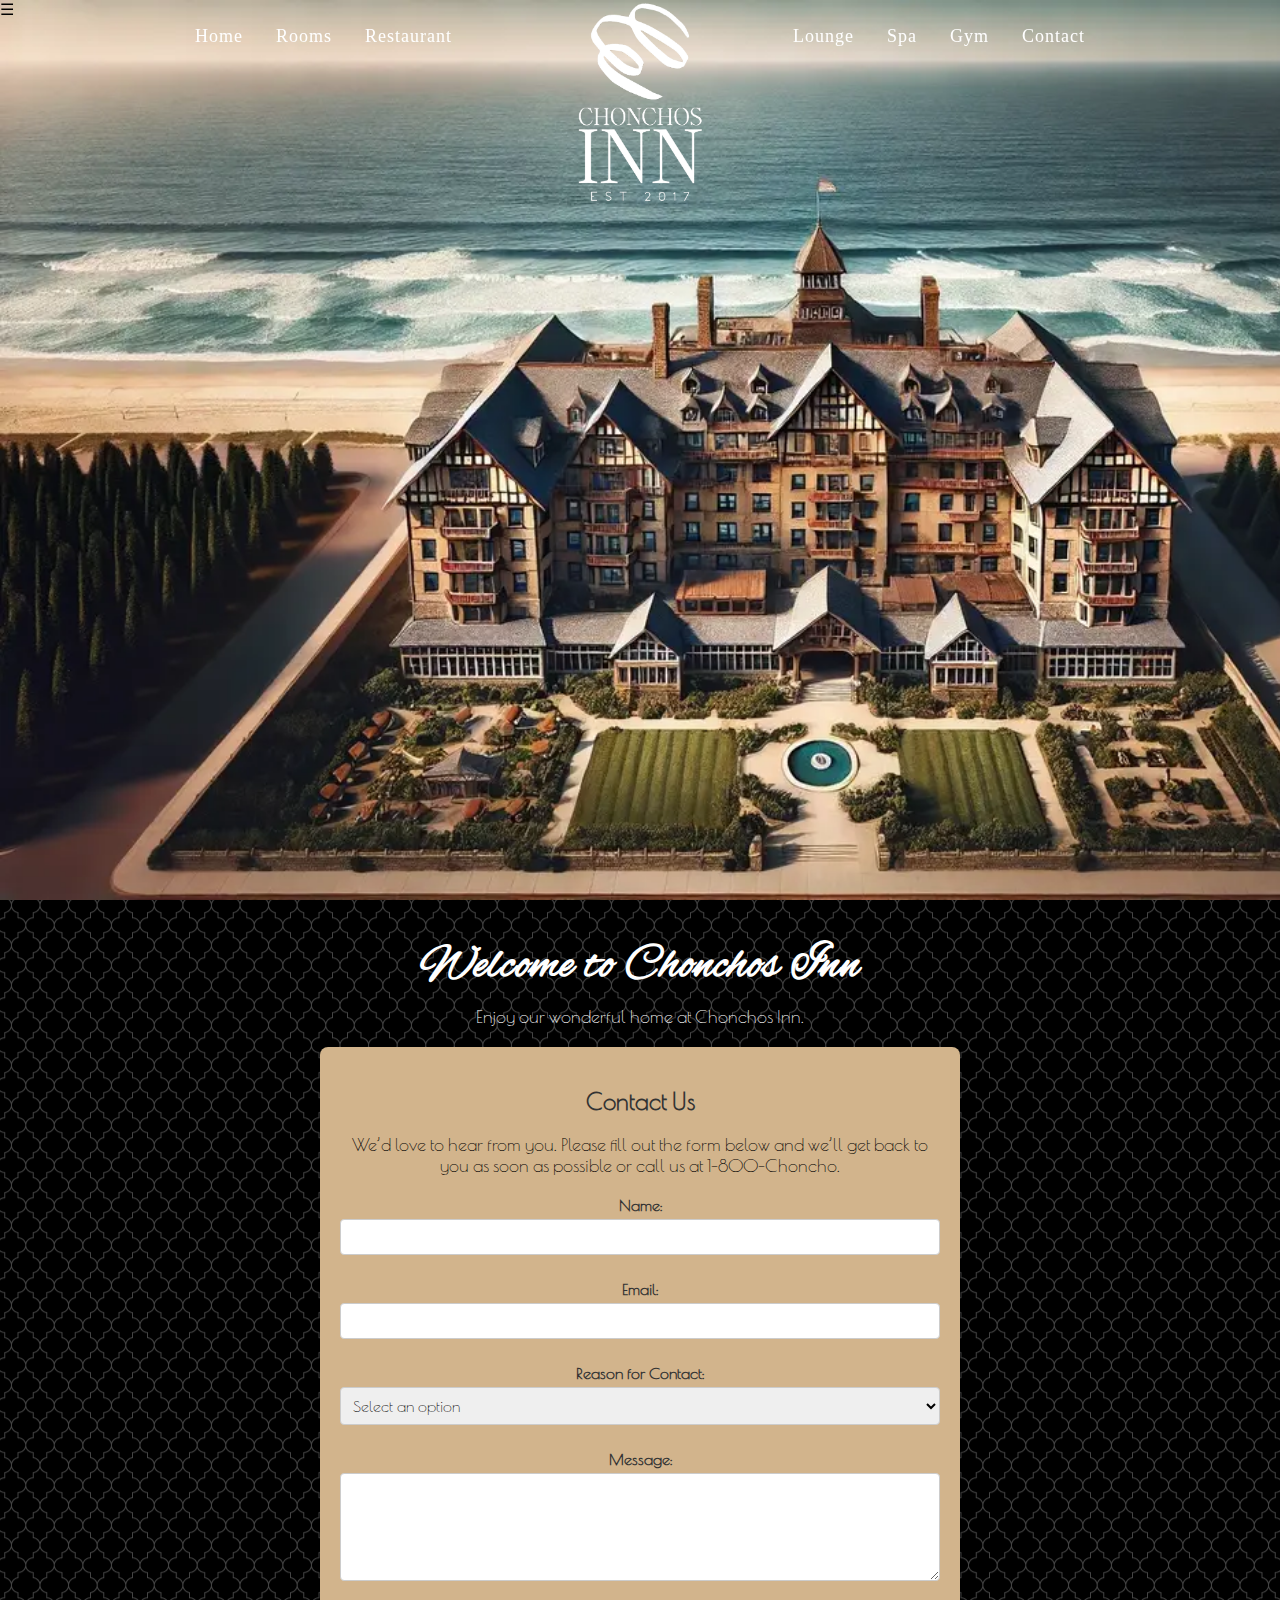
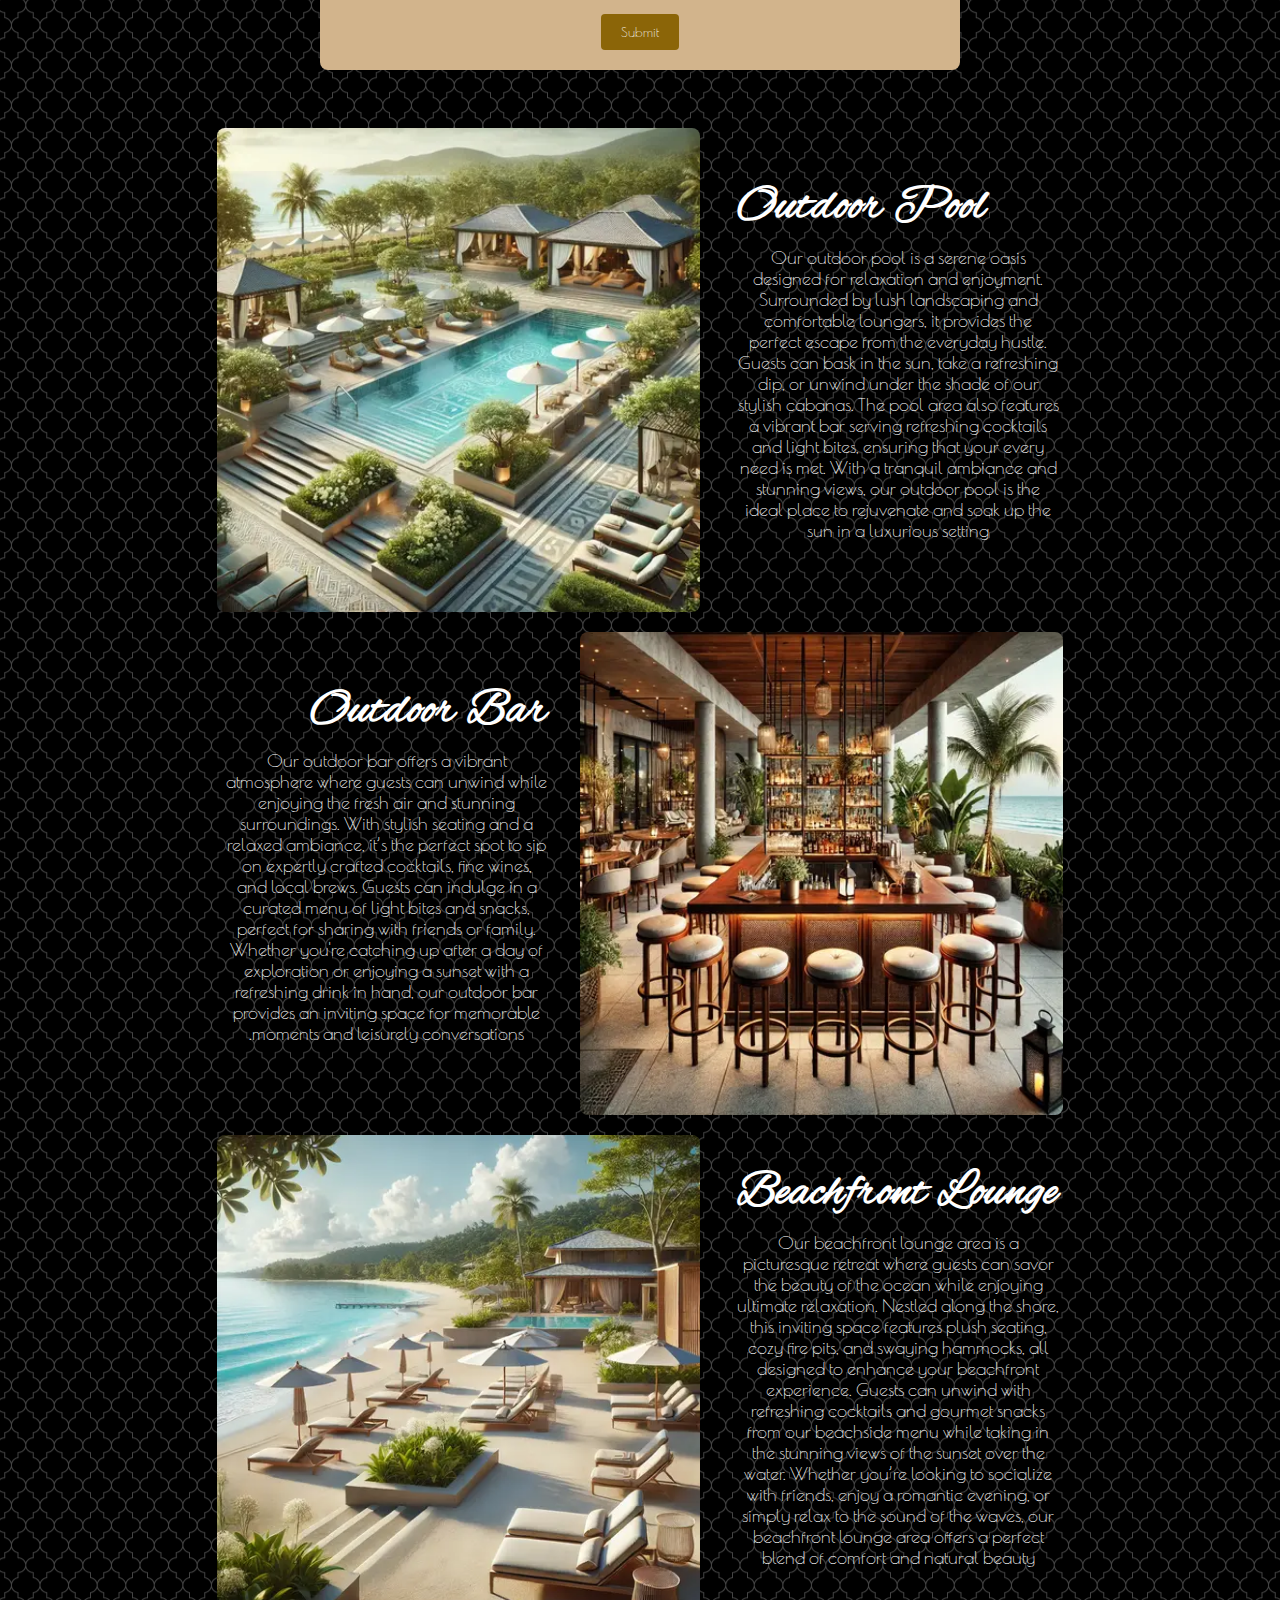
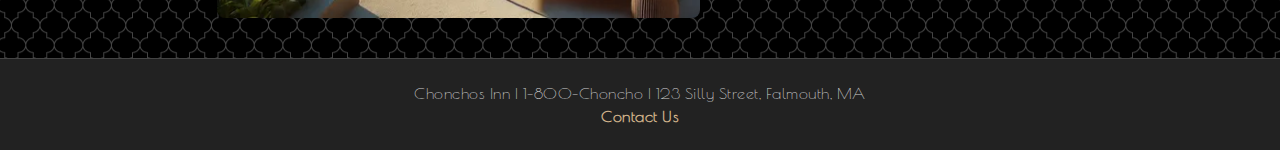
==== commit eab43338: "Add files via upload" ====
--- a/contact.html
+++ b/contact.html
@@ -21,6 +21,12 @@
 
       <!-- Header Container for unified header and nav appearance -->
       <div class="header-container">
+        <!-- Mobile Menu Button (visible on mobile screens) -->
+        <div class="mobile-menu-button" onclick="toggleMobileMenu()">
+            &#9776; <!-- Hamburger icon -->
+        </div>
+    
+        <!-- Persistent navigation for larger screens -->
         <nav class="persistent-nav">
             <div class="nav-left">
                 <ul>
@@ -39,6 +45,20 @@
             </div>
         </nav>
         
+        <!-- Mobile Menu (hidden by default, shown when toggled) -->
+        <nav class="mobile-menu">
+            <ul>
+                <li><a href="index.html">Home</a></li>
+                <li><a href="rooms.html">Rooms</a></li>
+                <li><a href="restaurant.html">Restaurant</a></li>
+                <li><a href="lounge.html">Lounge</a></li>
+                <li><a href="spa.html">Spa</a></li>
+                <li><a href="gym.html">Gym</a></li>
+                <li><a href="contact.html">Contact</a></li>
+            </ul>
+        </nav>
+    
+        <!-- Logo section -->
         <header class="header">
             <a href="index.html" class="logo-link">
                 <img src="head_logo.png" alt="Chonchos Inn Logo" class="head-logo">
@@ -96,8 +116,8 @@
         <div class="diagonal-item">
                 <img src="contact1.webp" alt="Luxurious rooms at Chonchos Inn">
             <div class="text-content">
-                <h2>Our Rooms</h2>
-                <p>Experience luxury with every stay at Chonchos Inn.</p>
+                <h2>Outdoor Pool</h2>
+                <p>Our outdoor pool is a serene oasis designed for relaxation and enjoyment. Surrounded by lush landscaping and comfortable loungers, it provides the perfect escape from the everyday hustle. Guests can bask in the sun, take a refreshing dip, or unwind under the shade of our stylish cabanas. The pool area also features a vibrant bar serving refreshing cocktails and light bites, ensuring that your every need is met. With a tranquil ambiance and stunning views, our outdoor pool is the ideal place to rejuvenate and soak up the sun in a luxurious setting</p>
             </div>
         </div>
 
@@ -105,8 +125,8 @@
         <div class="diagonal-item reverse">
                 <img src="contact2.webp" alt="Dining at Chonchos Inn">
             <div class="text-content">
-                <h2>Dining Experience</h2>
-                <p>Indulge in fine dining at our world-class restaurant.</p>
+                <h2>Outdoor Bar</h2>
+                <p>Our outdoor bar offers a vibrant atmosphere where guests can unwind while enjoying the fresh air and stunning surroundings. With stylish seating and a relaxed ambiance, it’s the perfect spot to sip on expertly crafted cocktails, fine wines, and local brews. Guests can indulge in a curated menu of light bites and snacks, perfect for sharing with friends or family. Whether you're catching up after a day of exploration or enjoying a sunset with a refreshing drink in hand, our outdoor bar provides an inviting space for memorable moments and leisurely conversations.</p>
             </div>
         </div>
 
@@ -114,8 +134,8 @@
         <div class="diagonal-item">
                 <img src="contact3.webp" alt="Health and wellness facilities at Chonchos Inn">
             <div class="text-content">
-                <h2>Relaxation & Wellness</h2>
-                <p>Unwind and rejuvenate at our exclusive wellness spa.</p>
+                <h2>Beachfront Lounge</h2>
+                <p>Our beachfront lounge area is a picturesque retreat where guests can savor the beauty of the ocean while enjoying ultimate relaxation. Nestled along the shore, this inviting space features plush seating, cozy fire pits, and swaying hammocks, all designed to enhance your beachfront experience. Guests can unwind with refreshing cocktails and gourmet snacks from our beachside menu while taking in the stunning views of the sunset over the water. Whether you’re looking to socialize with friends, enjoy a romantic evening, or simply relax to the sound of the waves, our beachfront lounge area offers a perfect blend of comfort and natural beauty</p>
             </div>
         </div>
     </section>
--- a/styles.css
+++ b/styles.css
@@ -140,7 +140,7 @@
     height: auto;
     filter: invert(100%);
     position: relative;
-    top: -38px;
+    top: -57px;
     pointer-events: none;
     animation-fill-mode: forwards; /* Keep final state */
 }
@@ -154,13 +154,13 @@
 
 /* Navigation Left and Right Sections */
 .nav-left {
-    margin-top: 20px; 
+    margin-top: -15px; 
     display: flex;
     padding-left: 160px; /* Adjust this value to bring it closer to the center */
 }
 
 .nav-right {
-    margin-top: 20px; 
+    margin-top: -15px; 
     display: flex;
     padding-right: 160px; /* Adjust this value to bring it closer to the center */
 }
@@ -554,23 +554,111 @@
     color: black;
 }
 
-
+.mobile-menu {
+    display: none;
+    position: fixed;
+    top: 0;
+    left: 0;
+    width: 100%;
+    height: 100vh;
+    background-color: #000;
+    z-index: 1000;
+    padding-top: 80px; /* Space for the header */
+    text-align: center;
+}
+
+.mobile-menu ul {
+    list-style: none;
+    padding: 0;
+    margin: 0;
+}
+
+.mobile-menu ul li {
+    margin: 20px 0;
+}
+
+.mobile-menu ul li a {
+    color: #ffffff;
+    font-size: 20px;
+    text-decoration: none;
+}
+
+
+/* Hide the main background image section on mobile */
 @media (max-width: 768px) {
-    .persistent-nav {
-        flex-direction: column;
-        height: auto;
-    }
-
-    .nav-left ul, .nav-right ul {
-        flex-direction: column;
-        align-items: center;
-    }
-
-    header {
-        height: 60px;
+    #home-section {
+        display: none !important; /* Hide the background section on mobile */
+    }
+    
+    /* Optional: Adjust main content padding to ensure content appears at the top */
+    .pattern-container {
+        padding-top: 20px; /* Add padding if needed */
+    }
+
+    .header-container {
+        position: fixed; /* Fix the header to the top */
+        top: 0;
+        width: 100%;
+        background-color: #000000; /* Ensure a visible background */
+        z-index: 100;
+        height: 75px; /* Adjust height as needed */
     }
 
     header img.head-logo {
-        width: 250px;
+        animation: none; /* Disable any animations */
+        opacity: 1; /* Ensure the logo is always visible */
+        transform: none; /* Reset any transformations */
+        pointer-events: auto; /* Ensure it’s clickable */
+        margin-top: 130px;
+    }
+
+    .pattern-container, main, #search-section {
+        padding-top: 75px; /* Add space equal to the header's height */
+    }
+    #search-section {
+        padding: 10px; /* Reduce padding */
+        width: 100%; /* Full width on mobile */
+    }
+
+    #search-bar form {
+        flex-direction: column; /* Stack items vertically */
+        align-items: stretch; /* Expand items to fit width */
+    }
+
+    .guest-fields {
+        flex-direction: column; /* Stack Adults and Children fields */
+        gap: 5px; /* Reduce spacing */
+    }
+
+    .guest-fields label {
+        margin-bottom: 5px;
+        font-size: 14px; /* Adjust label font size for mobile */
+    }
+
+    #search-bar input[type="number"] {
+        width: 100%; /* Full width for number inputs */
+    }
+
+    .submit-button-container {
+        margin-top: 10px; /* Adjust spacing for better fit */
+    }
+
+    .mobile-menu-button {
+        display: block;
+        font-size: 24px;
+        color: #fff;
+        cursor: pointer;
+        position: fixed;
+        top: 20px;
+        right: 20px;
+        z-index: 1001;
+    }
+
+    .mobile-menu.open {
+        display: block; /* Display the menu when open */
+    }
+
+    .persistent-nav, .nav-left, .nav-right {
+        display: none; /* Hide desktop navigation */
     }
 }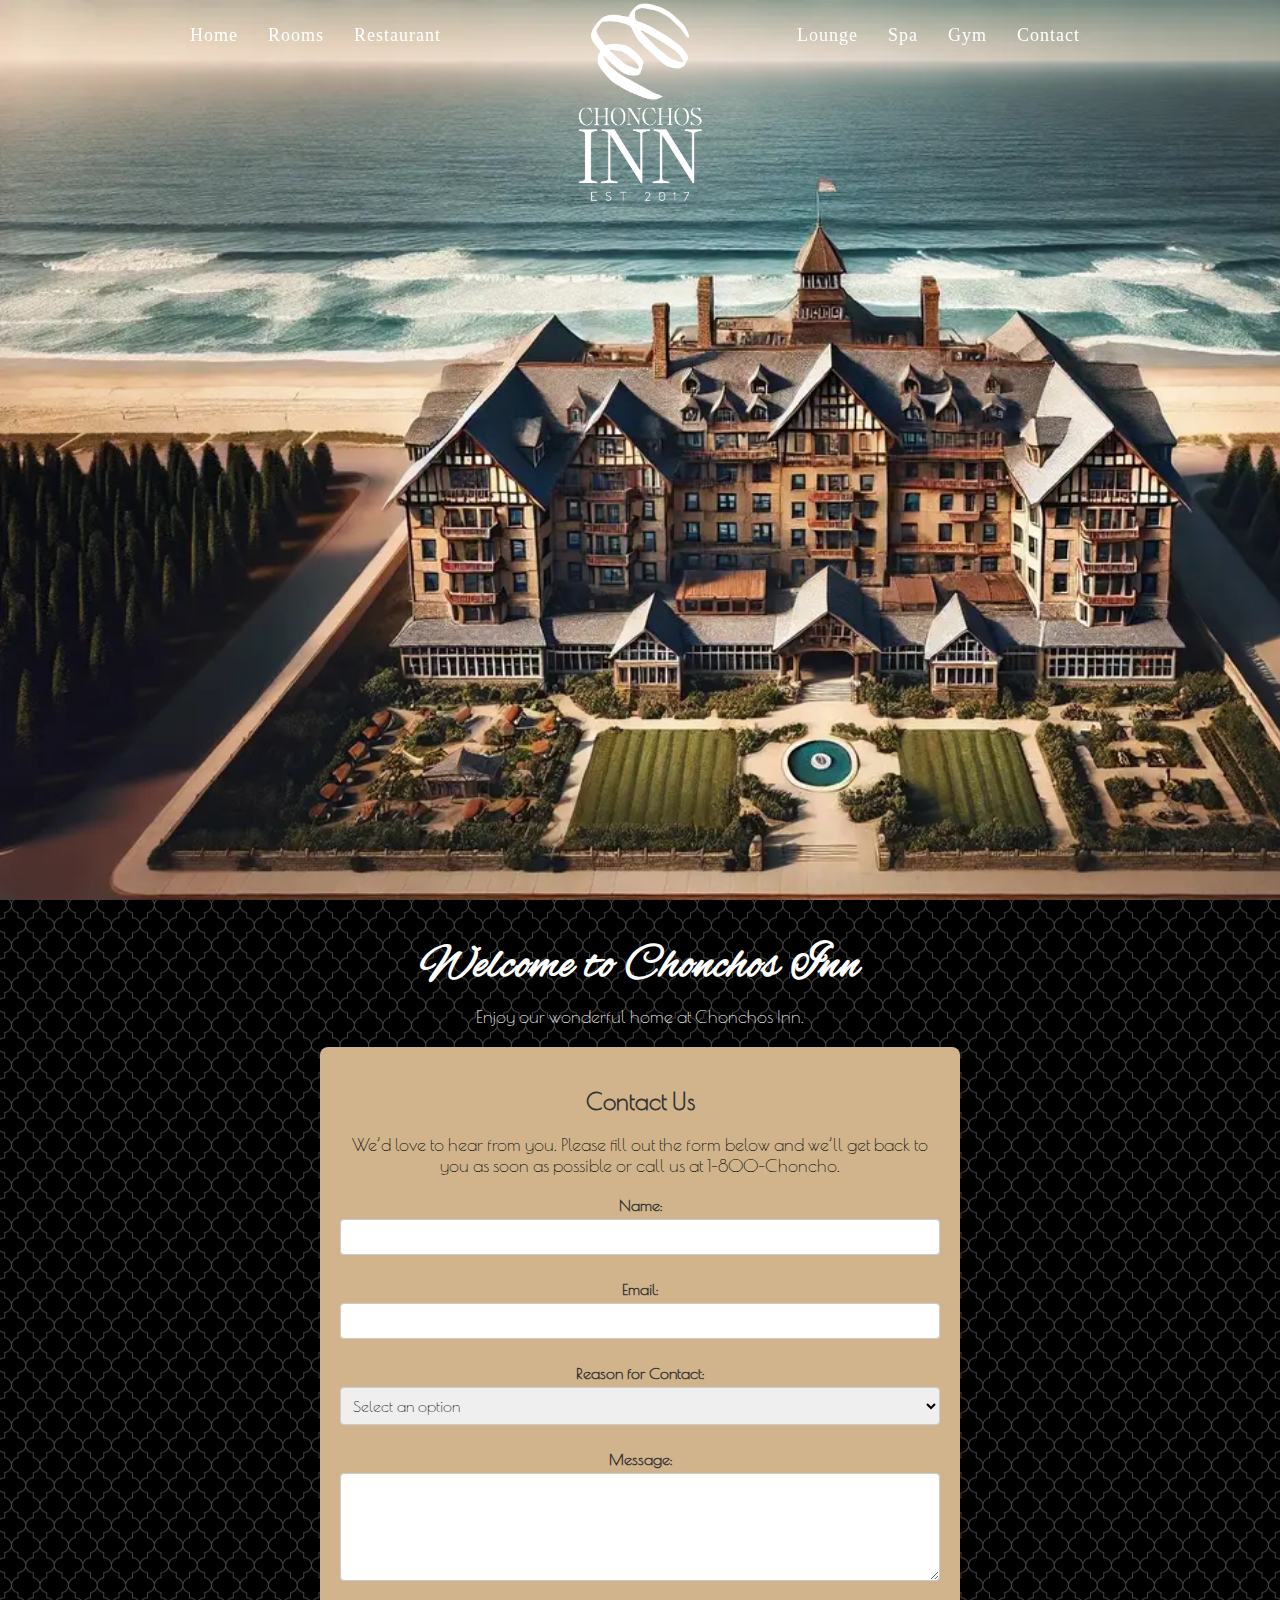
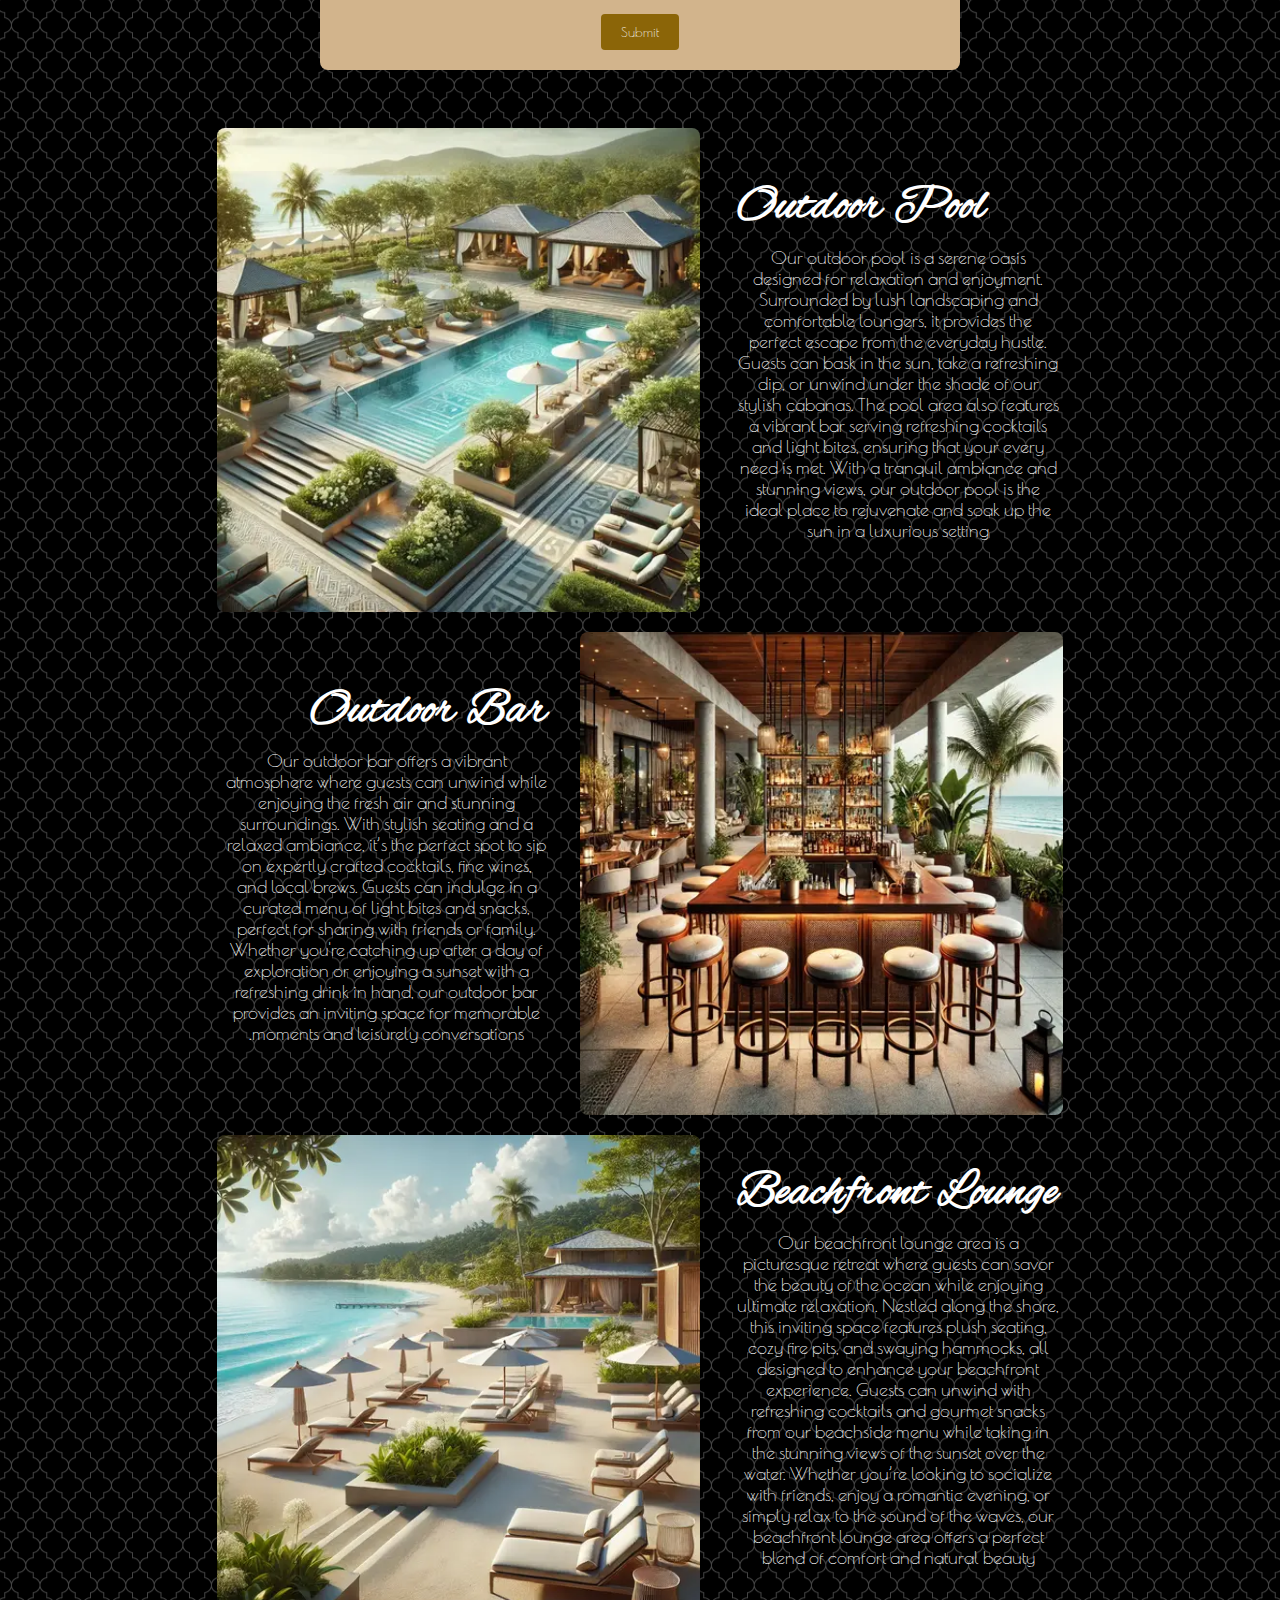
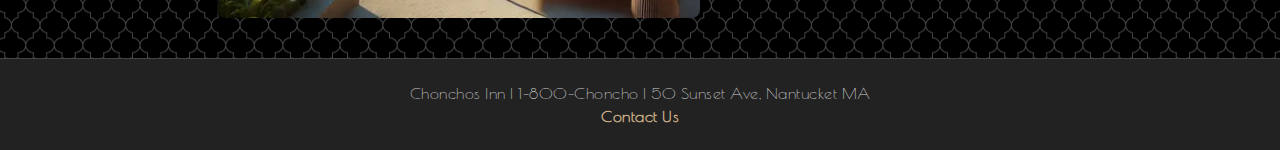
==== commit 5edb26fd: "Add files via upload" ====
--- a/contact.html
+++ b/contact.html
@@ -10,7 +10,7 @@
 </head>
 <body>
 
-    <!-- Full-screen background section with centered logo -->
+    <!-- Logo formatting -->
     <div id="home-section" style="background-image: url('contact.webp');">
         <a href="index.html">
             <img src="logo.png" alt="Logo" class="logo-visible">
@@ -19,14 +19,12 @@
 
     <div class="pattern-container"> 
 
-      <!-- Header Container for unified header and nav appearance -->
       <div class="header-container">
-        <!-- Mobile Menu Button (visible on mobile screens) -->
+        <!-- Mobile menu button -->
         <div class="mobile-menu-button" onclick="toggleMobileMenu()">
-            &#9776; <!-- Hamburger icon -->
+            &#9776;
         </div>
     
-        <!-- Persistent navigation for larger screens -->
         <nav class="persistent-nav">
             <div class="nav-left">
                 <ul>
@@ -45,7 +43,7 @@
             </div>
         </nav>
         
-        <!-- Mobile Menu (hidden by default, shown when toggled) -->
+        <!-- Mobile menu -->
         <nav class="mobile-menu">
             <ul>
                 <li><a href="index.html">Home</a></li>
@@ -58,7 +56,6 @@
             </ul>
         </nav>
     
-        <!-- Logo section -->
         <header class="header">
             <a href="index.html" class="logo-link">
                 <img src="head_logo.png" alt="Chonchos Inn Logo" class="head-logo">
@@ -66,7 +63,6 @@
         </header>
     </div>
 
-    <!-- Main Content -->
    <main>
     <br>
 
@@ -80,15 +76,15 @@
         <p>We’d love to hear from you. Please fill out the form below and we’ll get back to you as soon as possible or call us at 1-800-Choncho.</p>
         
         <form action="contact_form_submission.html" method="POST" class="contact-form">
-            <!-- Name Input -->
+            <!-- Name input -->
             <label for="name">Name:</label>
             <input type="text" id="name" name="name" required>
     
-            <!-- Email Input -->
+            <!-- Email input -->
             <label for="email">Email:</label>
             <input type="email" id="email" name="email" required>
     
-            <!-- Reason for Contact Dropdown -->
+            <!-- Reason for contact -->
             <label for="reason">Reason for Contact:</label>
             <select id="reason" name="reason" required>
                 <option value="" disabled selected>Select an option</option>
@@ -98,11 +94,11 @@
                 <option value="other">Other</option>
             </select>
     
-            <!-- Message Textarea -->
+            <!-- Message text area -->
             <label for="message">Message:</label>
             <textarea id="message" name="message" rows="5" required></textarea>
     
-            <!-- Submit Button -->
+            <!-- Submit button -->
             <div class="submit-button-container">
                 <button type="submit" class="submit-button">Submit</button>
             </div>
@@ -112,7 +108,6 @@
     <br>
 
     <section class="diagonal-gallery">
-        <!-- Rooms Section -->
         <div class="diagonal-item">
                 <img src="contact1.webp" alt="Luxurious rooms at Chonchos Inn">
             <div class="text-content">
@@ -121,7 +116,6 @@
             </div>
         </div>
 
-        <!-- Restaurant Section -->
         <div class="diagonal-item reverse">
                 <img src="contact2.webp" alt="Dining at Chonchos Inn">
             <div class="text-content">
@@ -130,7 +124,6 @@
             </div>
         </div>
 
-        <!-- Health & Wellness Section -->
         <div class="diagonal-item">
                 <img src="contact3.webp" alt="Health and wellness facilities at Chonchos Inn">
             <div class="text-content">
@@ -141,15 +134,50 @@
     </section>
 </main>
 
-   <!-- Footer Section -->
-   <footer class="footer">
-    <p>Chonchos Inn | 1-800-Choncho | 123 Silly Street, Falmouth, MA</p>
-    <p><a href="contact.html">Contact Us</a></p>
-</footer>
+    <!-- Footer Section -->
+    <footer class="footer">
+        <p>Chonchos Inn | 1-800-Choncho | 50 Sunset Ave, Nantucket MA</p>
+        <p><a href="contact.html?scrollToForm=true">Contact Us</a></p>
+    </footer>
 
-</div> <!-- End of Pattern Container -->
+</div> 
+<script>
+    // Check URL parameter to scroll to the contact form section only if navigated with a specific parameter
+    window.onload = () => {
+        const params = new URLSearchParams(window.location.search);
+        if (params.get('scrollToForm') === 'true') {
+            const contactFormSection = document.getElementById("contact-form-section");
+            const targetPosition = contactFormSection.getBoundingClientRect().top + window.pageYOffset - 220;
+            const duration = 2000; // Smooth scroll duration
+            smoothScrollTo(targetPosition, duration);
+        }
+    };
 
-    <!-- Include the JS to handle scrolling behavior -->
+    function smoothScrollTo(targetPosition, duration) {
+        const startPosition = window.pageYOffset;
+        const distance = targetPosition - startPosition;
+        let startTime = null;
+
+        function animationScroll(currentTime) {
+            if (!startTime) startTime = currentTime;
+            const timeElapsed = currentTime - startTime;
+            const run = easeInOutQuad(timeElapsed, startPosition, distance, duration);
+            window.scrollTo(0, run);
+
+            if (timeElapsed < duration) requestAnimationFrame(animationScroll);
+        }
+
+        function easeInOutQuad(t, b, c, d) {
+            t /= d / 2;
+            if (t < 1) return c / 2 * t * t + b;
+            t--;
+            return -c / 2 * (t * (t - 2) - 1) + b;
+        }
+
+        requestAnimationFrame(animationScroll);
+    }
+</script>
+    <!-- Handle scrolling behavior -->
     <script src="script.js"></script>
 </body>
 </html>
--- a/styles.css
+++ b/styles.css
@@ -1,5 +1,5 @@
 
-/* Keyframes for popping in and fading out */
+/* Pop in and out */
 @keyframes fadeInPop {
     0% {
         opacity: 0;
@@ -11,18 +11,18 @@
     }
 }
 
-/* New keyframe for opening effect */
+/* Opening affect */
 @keyframes openHorizontally {
     0% {
-        transform: scaleX(0); /* Start with zero width */
-        opacity: 0; /* Hidden at the start */
+        transform: scaleX(0);
+        opacity: 0;
     }
     50% {
-        opacity: 1; /* Fade in halfway through */
+        opacity: 1;
     }
     100% {
-        transform: scaleX(1); /* Full width */
-        opacity: 1; /* Fully visible */
+        transform: scaleX(1);
+        opacity: 1;
     }
 }
 
@@ -82,7 +82,7 @@
     transition: opacity 0.5s ease, transform 0.5s ease;
 }
 
-/* Unified Header Container */
+/* Header Container */
 .header-container {
     position: fixed;
     top: 0;
@@ -98,22 +98,6 @@
     height: 75px;
 }
 
-/* Preserved Original Navigation Styling */
-.persistent-nav {
-    display: flex;
-    justify-content: space-between;
-    align-items: center;
-    padding: 0 20px;
-    height: 50px;
-}
-
-.persistent-nav ul {
-    list-style-type: none;
-    margin: 0;
-    padding: 0;
-    display: flex;
-    gap: 20px;
-}
 
 /* Header Styling */
 header {
@@ -140,9 +124,9 @@
     height: auto;
     filter: invert(100%);
     position: relative;
-    top: -57px;
+    top: -38px;
     pointer-events: none;
-    animation-fill-mode: forwards; /* Keep final state */
+    animation-fill-mode: forwards;
 }
 
 /* Show logo when header-container is scrolled */
@@ -154,24 +138,38 @@
 
 /* Navigation Left and Right Sections */
 .nav-left {
-    margin-top: -15px; 
-    display: flex;
-    padding-left: 160px; /* Adjust this value to bring it closer to the center */
-}
-
-.nav-right {
-    margin-top: -15px; 
-    display: flex;
-    padding-right: 160px; /* Adjust this value to bring it closer to the center */
-}
-
-
-.nav-left ul, .nav-right ul {
+    margin-top: 20px; 
+    display: flex;
+    padding-left: 160px;
+}
+
+
+
+
+
+
+/* Persistent Navigation Container */
+.persistent-nav {
+    display: flex;
+    justify-content: space-between;
+    align-items: center;
+    padding: 0 20px;
+    height: 50px;
+}
+
+/* Navigation List Styling */
+.persistent-nav ul {
     list-style-type: none;
+    margin: 0 15px;
+    padding: 0;
+    display: flex;
+    gap: 20px; /* No extra space between items */
+}
+
+/* Navigation List Item Styling */
+.persistent-nav ul li {
     margin: 0;
     padding: 0;
-    display: flex;
-    gap: 3px;
 }
 
 /* Navigation Links */
@@ -179,12 +177,14 @@
     color: #ffffff;
     text-decoration: none;
     font-family: 'Times New Roman', Times, serif;
-    padding: 10px 15px;
+    padding: 5px 10px;
     display: block;
     font-size: 18px;
     letter-spacing: 1px;
     position: relative;
     cursor: pointer;
+    text-align: center;
+    margin-right: 10px; 
 }
 
 /* Hover Effect */
@@ -205,13 +205,29 @@
     left: 25%;
 }
 
+.nav-right {
+    margin-top: 20px; 
+    display: flex;
+    padding-right: 160px;
+}
+
+
+.nav-left ul, .nav-right ul {
+    list-style-type: none;
+    margin: 0;
+    padding: 0;
+    display: flex;
+    gap: 0px;
+}
+
+
 /* Search Section Styling */
 #search-section {
     display: flex;
     flex-direction: column;
     align-items: center;
-    background-color: #D2B48C;
-    padding: 15px;
+    background-color: rgba(210, 180, 140, 0.9); /* Light tan with slight transparency */
+    padding: 20px;
     border-radius: 8px;
     box-shadow: 0 2px 6px rgba(0, 0, 0, 0.2);
     width: 90%;
@@ -219,58 +235,244 @@
     margin: 20px auto;
 }
 
-#search-bar form {
+/* Style for "Book" title */
+#search-section h2 {
+    font-size: 48px;
+    font-family: 'Alex Brush', cursive;
+    color: #8B0000; /* Dark red color */
+    text-align: center;
+    margin-bottom: 20px;
+}
+
+/* Label Styling */
+#search-section label {
+    color: #8B0000;
+    font-weight: bold;
+    font-size: 12px;
+    text-transform: uppercase;
+    letter-spacing: 1px;
+    margin-bottom: 5px;
+    text-align: center;
+}
+
+/* Transparent and styled Date Pickers */
+#search-bar input[type="date"] {
+    background-color: transparent;
+    color: #000;
+    font-size: 28px;
+    border: none;
+    border-bottom: 1px solid #8B0000;
+    padding: 5px 0;
+    text-align: center;
+    font-family: 'Times New Roman', serif;
+}
+
+#search-bar input[type="date"]:focus {
+    outline: none;
+    border-bottom: 1px solid #D2B48C;
+}
+
+/* Adult and Children Counters */
+.guest-fields {
     display: flex;
     align-items: center;
     gap: 10px;
-    flex-wrap: wrap;
     justify-content: center;
 }
 
-#search-bar .guest-fields {
-    display: flex;
+#search-bar input[type="number"] {
+    background-color: transparent;
+    border: none;
+    color: #000;
+    font-size: 28px;
+    width: 40px;
+    text-align: center;
+    font-family: 'Times New Roman', serif;
+}
+
+.quantity-control {
+    background: none;
+    border: none;
+    font-size: 20px; /* Font size for buttons */
+    color: #8B0000; /* Button color */
+    cursor: pointer;
+    width: 25px; /* Adjust width to make it more compact */
+    height: 25px; /* Adjust height to make it more compact */
+    display: inline-flex; /* Ensure alignment with number */
     align-items: center;
-    gap: 10px;
-}
-
+    justify-content: center;
+    margin: 0; /* Remove any extra spacing */
+    padding: 0; /* Remove padding */
+    transition: color 0.3s ease;
+    vertical-align: middle; /* Align with the number vertically */
+}
+
+.guest-fields {
+    display: flex;
+    align-items: center;
+    gap: -10px; /* Remove gap to bring elements closer together */
+}
+
+/* Hover effect for plus/minus buttons */
+.quantity-control:hover {
+    color: #4B0000 !important; /* Darker maroon red on hover */
+}
 .submit-button-container {
-    width: 100%;
     display: flex;
     justify-content: center;
     margin-top: 15px;
 }
 
+/* Check Availability button styling without background box */
 #search-bar button {
+    background-color: transparent !important; /* Ensure background is transparent */
+    border: none !important; /* Remove border */
+    box-shadow: none !important; /* Remove any shadow */
+    color: #8B0000; /* Button text color */
+    font-weight: bold;
+    font-size: 18px;
+    padding: 10px 20px; /* Add padding for clickable area */
+    font-family: 'Poiret One', sans-serif;
+    text-align: center;
+    cursor: pointer;
+    transition: color 0.3s ease;
+}
+
+#search-bar button:hover {
+    color: #D2B48C; /* Hover effect */
+}
+
+
+
+#search-bar input[type="date"] {
     background-color: transparent;
-    color: #000;
+    color: #000; /* Keep text color black */
+    font-size: 28px;
+    border: none; /* Remove any underline or border */
+    padding: 5px 0;
+    text-align: center;
+    font-family: 'Times New Roman', serif;
+}
+
+/* Focus state for date input to ensure no border */
+#search-bar input[type="date"]:focus {
+    outline: none;
+    border: none;
+}
+
+
+
+/* Base styling for Check Availability button */
+#search-bar button.check-availability {
+    background-color: transparent !important; /* Transparent background */
+    border: none !important; /* Remove border */
+    box-shadow: none !important; /* Remove shadow */
+    color: #000000; /* Set text color to black */
     font-weight: bold;
-    border: none;
-    border-bottom: 2px solid #000;
-    padding: 8px 15px;
+    font-size: 18px;
+    padding: 10px 20px; /* Add padding for clickable area */
+    font-family: 'Poiret One', sans-serif;
+    text-align: center;
     cursor: pointer;
-    font-size: 18px;
-    transition: color 0.3s ease;
-}
-
-#search-bar button:hover {
-    color: #8B0000;
-}
-
-input[type=number]::-webkit-outer-spin-button,
-input[type=number]::-webkit-inner-spin-button {
+    position: relative; /* Necessary for pseudo-element positioning */
+    transition: color 0.3s ease; /* Ensure no hover change to color */
+}
+
+/* Underline effect using pseudo-element */
+#search-bar button.check-availability::before {
+    content: "";
+    position: absolute;
+    bottom: -2px; /* Position below the button text */
+    left: 50%; /* Start from the center */
+    width: 80%; /* Adjust to match the text width */
+    height: 2px;
+    background-color: #000000; /* Line color set to black */
+    transform: translateX(-50%) scaleX(1); /* Center the line and scale to full width */
+    transform-origin: center; /* Ensure it shrinks from the center */
+    transition: transform 0.3s ease; /* Smooth transition for scaling */
+}
+
+/* Shrink underline on hover */
+#search-bar button.check-availability:hover::before {
+    transform: translateX(-50%) scaleX(0.5); /* Shrink the underline to 50% width */
+}
+
+
+/* Remove spinner controls in Chrome, Safari, Edge, and Opera */
+input[type="number"]::-webkit-inner-spin-button,
+input[type="number"]::-webkit-outer-spin-button {
     -webkit-appearance: none;
     margin: 0;
 }
 
-input[type=number] {
+/* Remove spinner controls in Firefox */
+input[type="number"] {
     -moz-appearance: textfield;
 }
 
-#search-section a, #search-section button, #search-section label {
+
+
+/* Additional Adjustments for Overall Page */
+html, body {
+    margin: 0;
+    padding: 0;
+    height: 100%;
+    background-color: black;
+}
+
+/* Transparent Background Pattern */
+.pattern-container {
+    background-color: transparent;
+    background-image: url('hotel-wallpaper-black.png');
+    background-repeat: repeat;
+    background-size: auto;
+    background-position: center;
+}
+
+/* Header and Navigation Styling */
+.header-container {
+    position: fixed;
+    top: 0;
+    width: 100%;
+    background-color: rgba(0, 0, 0, 0);
+    transition: background-color 0.3s ease, height 0.3s ease;
+    z-index: 100;
+    height: 50px;
+}
+
+.header-container.scrolled {
+    background-color: #000000;
+    height: 75px;
+}
+
+/* Mobile Menu */
+.mobile-menu {
+    display: none;
+    position: fixed;
+    top: 0;
+    left: 0;
+    width: 100%;
+    height: 100vh;
+    background-color: #000;
+    z-index: 1000;
+    padding-top: 80px;
+    text-align: center;
+}
+
+.mobile-menu ul {
+    list-style: none;
+    padding: 0;
+    margin: 0;
+}
+
+.mobile-menu ul li {
+    margin: 20px 0;
+}
+
+.mobile-menu ul li a {
+    color: #ffffff;
+    font-size: 20px;
     text-decoration: none;
-    border: none;
-    outline: none;
-    color: inherit;
 }
 
 /* Diagonal Gallery Layout */
@@ -281,10 +483,9 @@
     justify-items: center;
 }
 
-/* Default state with transition for smooth scaling */
 #home-section img,
 .diagonal-item img {
-    transition: transform 0.3s ease; /* Smooth transition */
+    transition: transform 0.3s ease;
 }
 
 /* Hover effect to slightly enlarge images */
@@ -362,8 +563,8 @@
 
 /* Footer Section Styling */
 .footer {
-    background-color: #222; /* Dark background to match the header and general theme */
-    color: #f5f5f5; /* Light text color for contrast */
+    background-color: #222; 
+    color: #f5f5f5;
     padding: 20px 10px;
     text-align: center;
     font-family: 'Poiret One', sans-serif;
@@ -374,32 +575,31 @@
 
 .footer p {
     margin: 5px 0;
-    color: #cfcfcf; /* Slightly muted color for a softer look */
+    color: #cfcfcf; 
 }
 
 .footer a {
-    color: #D2B48C; /* Use a warm tone to match the theme */
+    color: #D2B48C;
     text-decoration: none;
     font-weight: bold;
     transition: color 0.3s ease;
 }
 
 .footer a:hover {
-    color: #8B6508; /* Darker shade for hover effect */
-}
-
-/* Add a subtle border at the top for separation */
+    color: #8B6508;
+}
+
 .footer {
     border-top: 1px solid #444;
 }
+
 /* Carousel button styles */
 .carousel {
     position: relative;
     width: 100%;
-    max-width: 600px; /* Adjust based on your layout */
+    max-width: 600px;
     margin: auto;
 }
-
 
 
 .carousel-images img {
@@ -408,7 +608,7 @@
 }
 
 .carousel-images img:first-child {
-    display: block; /* Show only the first image initially */
+    display: block; 
 }
 
 /* Base style for carousel buttons */
@@ -416,17 +616,16 @@
     position: absolute;
     top: 50%;
     transform: translateY(-50%);
-    background-color: transparent; /* No background block */
-    color: #ffffffcc; /* Darker arrow color */
+    background-color: transparent; 
+    color: #ffffffcc;
     border: none;
-    font-size: 32px; /* Increase size for bigger arrows */
+    font-size: 32px; 
     padding: 10px;
     cursor: pointer;
     z-index: 10;
-    transition: color 0.3s; /* Smooth transition for color change */
-}
-
-/* Position the previous button on the left and the next button on the right */
+    transition: color 0.3s; 
+}
+
 .carousel-button.prev {
     left: 10px;
 }
@@ -435,45 +634,44 @@
     right: 10px;
 }
 
-/* Darken arrow color on hover */
 .carousel-button:hover {
-    color: #8B6508;/* Fully dark black on hover */
+    color: #8B6508;
 }
 
 #room-results .carousel-images img:hover {
-    transform: none; /* Remove any hover transformation like scale or rotate */
-    filter: none; /* Remove any hover filter like brightness or contrast */
-    transition: none; /* Disable transition on hover */
+    transform: none; 
+    filter: none;
+    transition: none; 
 }
 
 .text-content ul {
-    list-style-type: none; /* Remove default bullets */
+    list-style-type: none;
     padding: 0;
-    margin: 15px 0; /* Add spacing above and below the list */
+    margin: 15px 0;
 }
 
 .text-content ul li {
     position: relative;
-    padding-left: 28px; /* Add space for a custom icon */
-    margin-bottom: 10px; /* Add space between items */
+    padding-left: 28px; 
+    margin-bottom: 10px; 
     font-size: 0.95em;
-    color: #D2B48C; /* Warm tone to match theme */
+    color: #D2B48C;
     line-height: 1.6;
     font-family: 'Poiret One', sans-serif;
 }
 
 /* Custom icon for each feature */
 .text-content ul li::before {
-    content: "✔"; /* Add a checkmark or any icon of choice */
+    content: "✔";
     position: absolute;
     left: 0;
-    color: #8B6508; /* Accent color for the icon */
+    color: #8B6508;
     font-size: 1.1em;
 }
 
-/* Smooth hover effect on room features */
+/* hover effect on room features */
 .text-content ul li:hover {
-    color: #8B6508; /* Match the hover color of navigation links */
+    color: #8B6508; 
     transition: color 0.3s ease;
 }
 
@@ -583,41 +781,43 @@
     text-decoration: none;
 }
 
-
-/* Hide the main background image section on mobile */
+.mobile-menu-button {
+    display: none;
+}
+
+
 @media (max-width: 768px) {
     #home-section {
         display: none !important; /* Hide the background section on mobile */
     }
     
-    /* Optional: Adjust main content padding to ensure content appears at the top */
     .pattern-container {
-        padding-top: 20px; /* Add padding if needed */
+        padding-top: 20px;
     }
 
     .header-container {
         position: fixed; /* Fix the header to the top */
         top: 0;
         width: 100%;
-        background-color: #000000; /* Ensure a visible background */
+        background-color: #000000;
         z-index: 100;
-        height: 75px; /* Adjust height as needed */
+        height: 75px;
     }
 
     header img.head-logo {
-        animation: none; /* Disable any animations */
-        opacity: 1; /* Ensure the logo is always visible */
-        transform: none; /* Reset any transformations */
-        pointer-events: auto; /* Ensure it’s clickable */
+        animation: none; 
+        opacity: 1; 
+        transform: none; 
+        pointer-events: auto; 
         margin-top: 130px;
     }
 
     .pattern-container, main, #search-section {
-        padding-top: 75px; /* Add space equal to the header's height */
+        padding-top: 75px; 
     }
     #search-section {
-        padding: 10px; /* Reduce padding */
-        width: 100%; /* Full width on mobile */
+        padding: 10px; 
+        width: 100%; 
     }
 
     #search-bar form {
@@ -632,15 +832,15 @@
 
     .guest-fields label {
         margin-bottom: 5px;
-        font-size: 14px; /* Adjust label font size for mobile */
+        font-size: 14px; 
     }
 
     #search-bar input[type="number"] {
-        width: 100%; /* Full width for number inputs */
+        width: 100%; 
     }
 
     .submit-button-container {
-        margin-top: 10px; /* Adjust spacing for better fit */
+        margin-top: 10px; 
     }
 
     .mobile-menu-button {
@@ -652,6 +852,7 @@
         top: 20px;
         right: 20px;
         z-index: 1001;
+        /* Initially hide mobile menu button on larger screens */
     }
 
     .mobile-menu.open {
